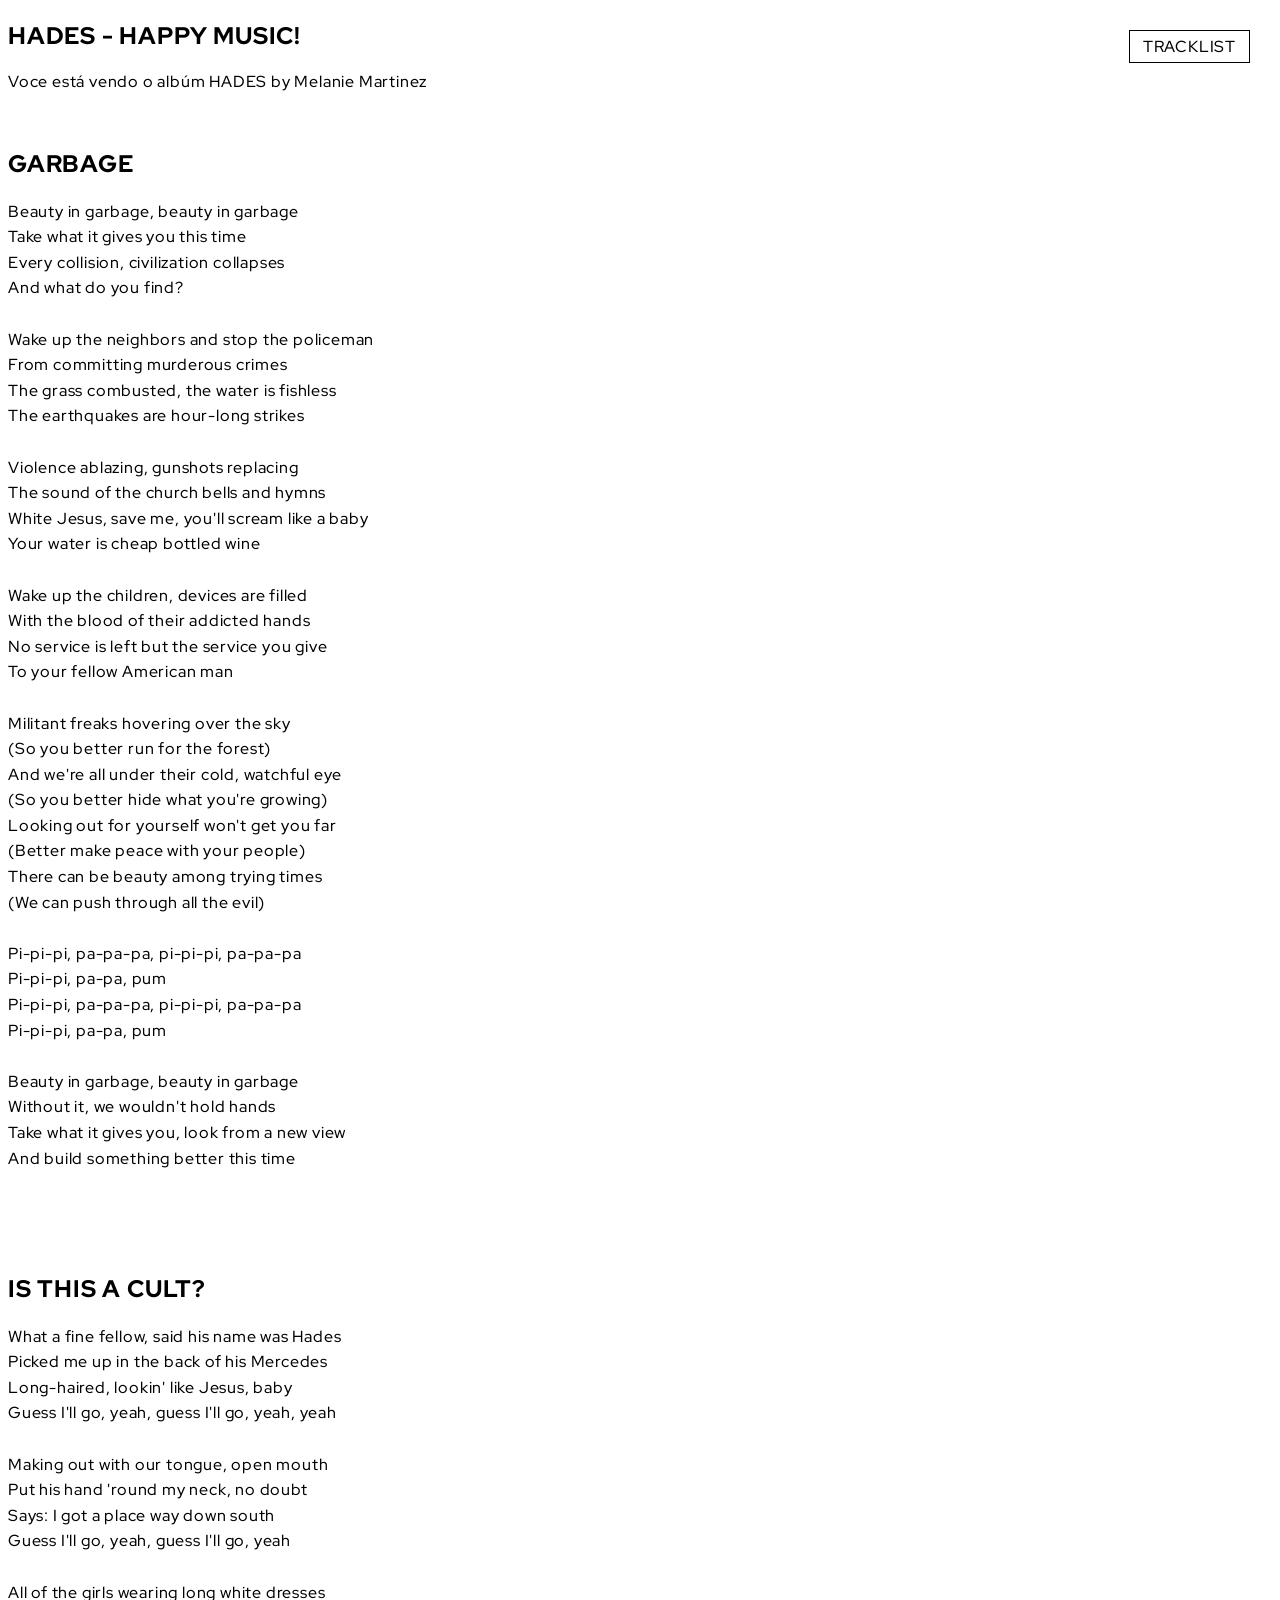
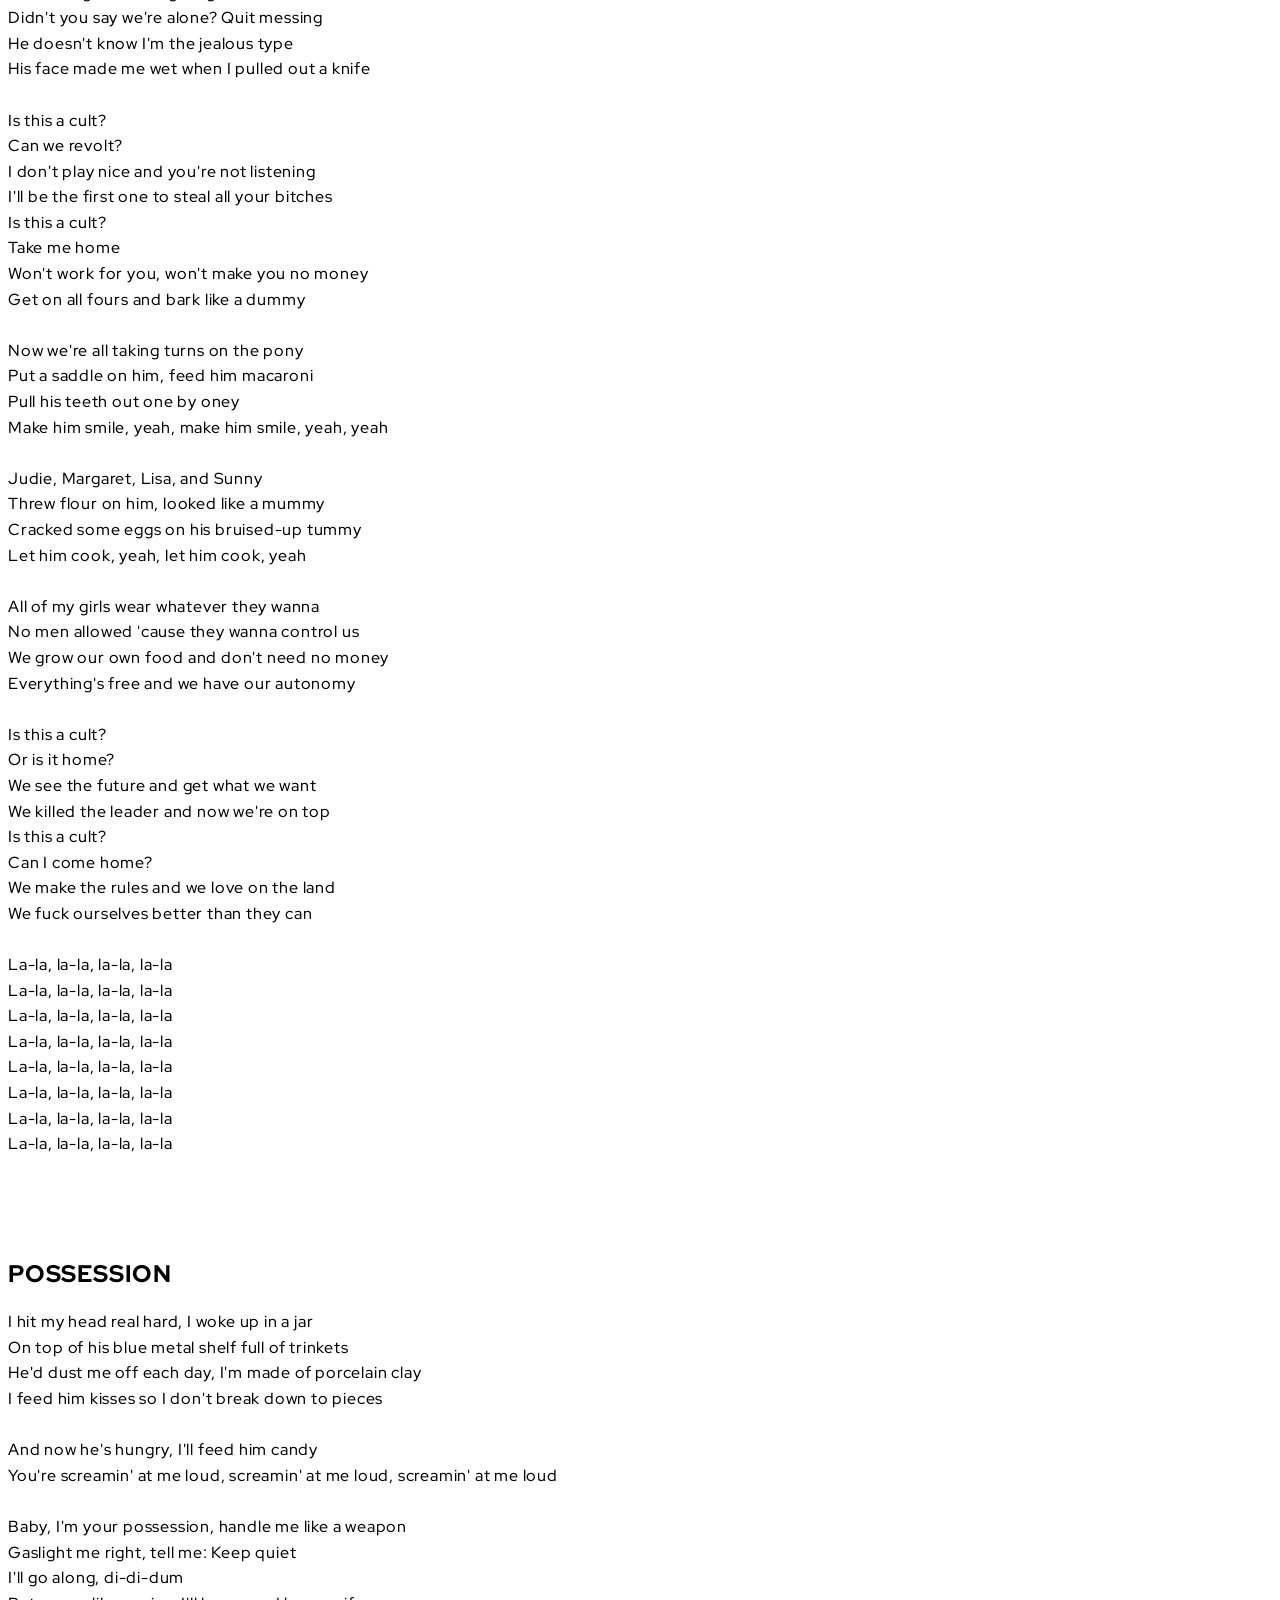
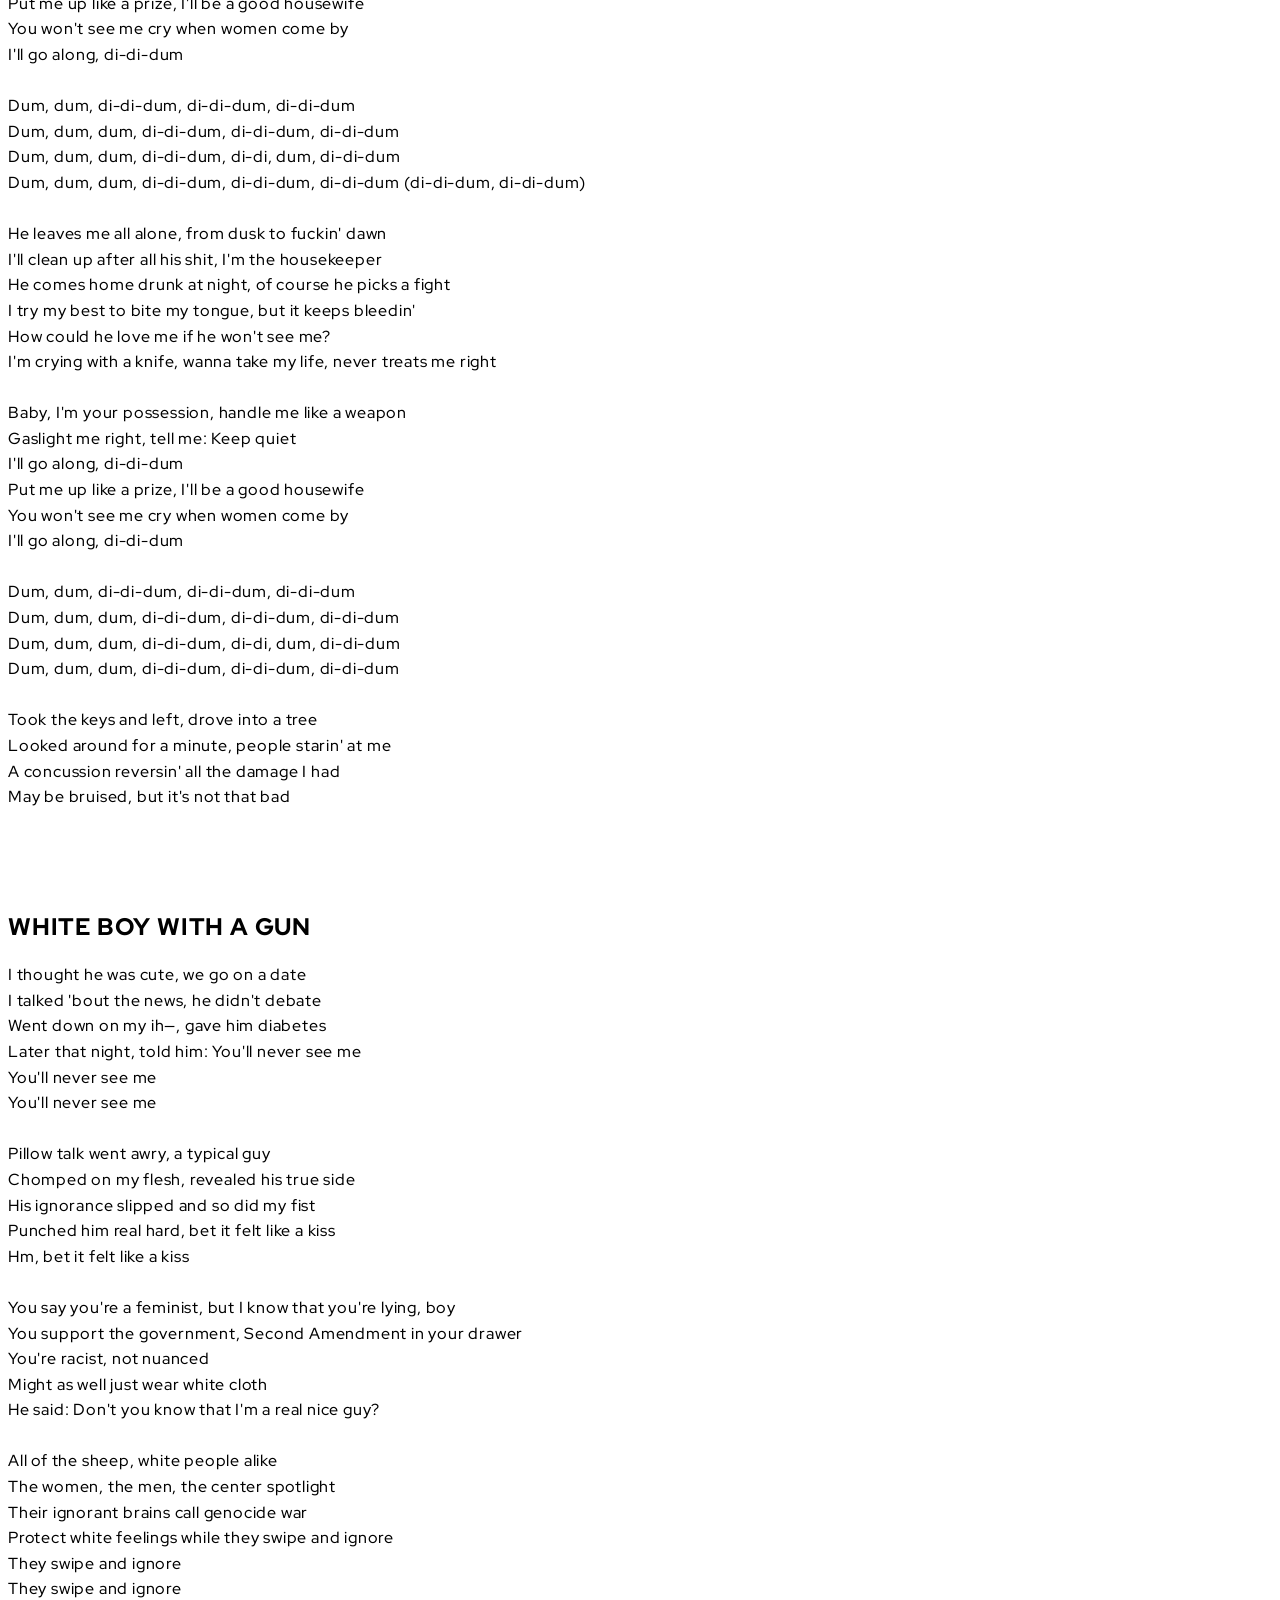
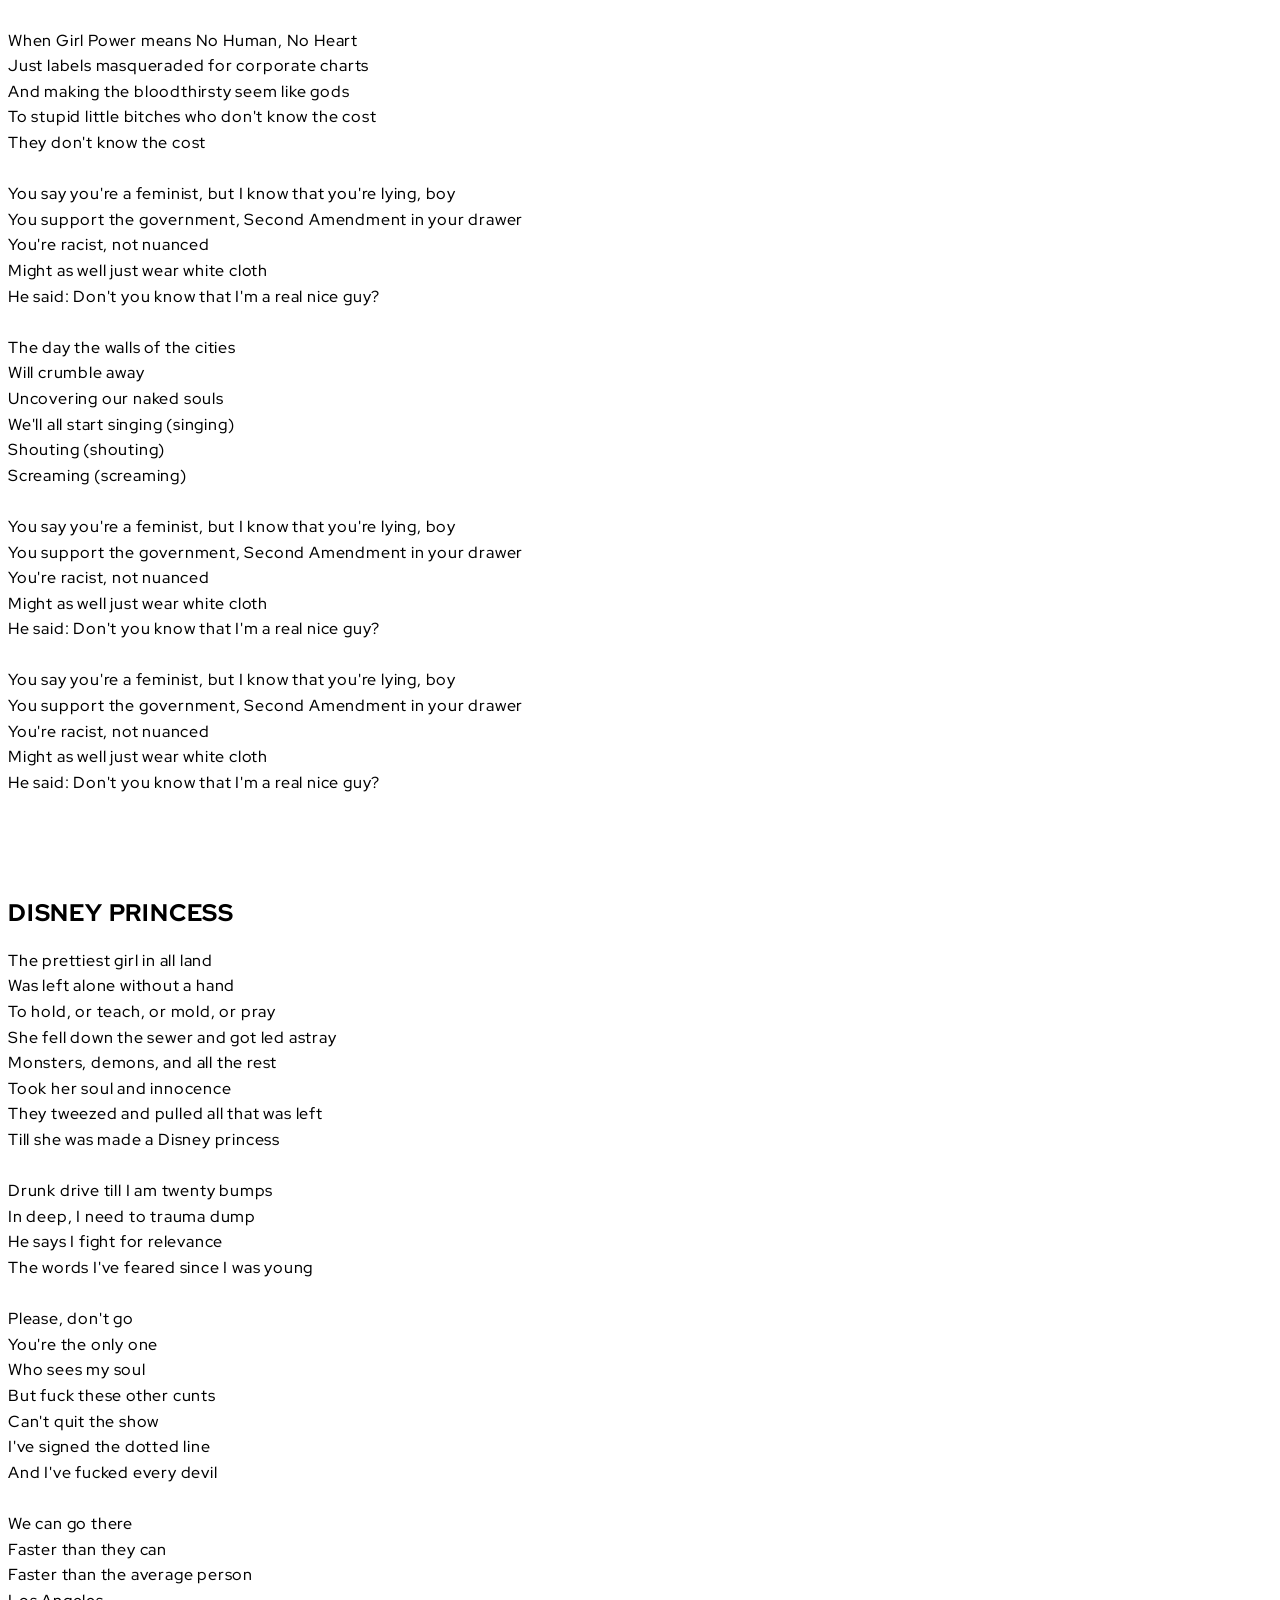
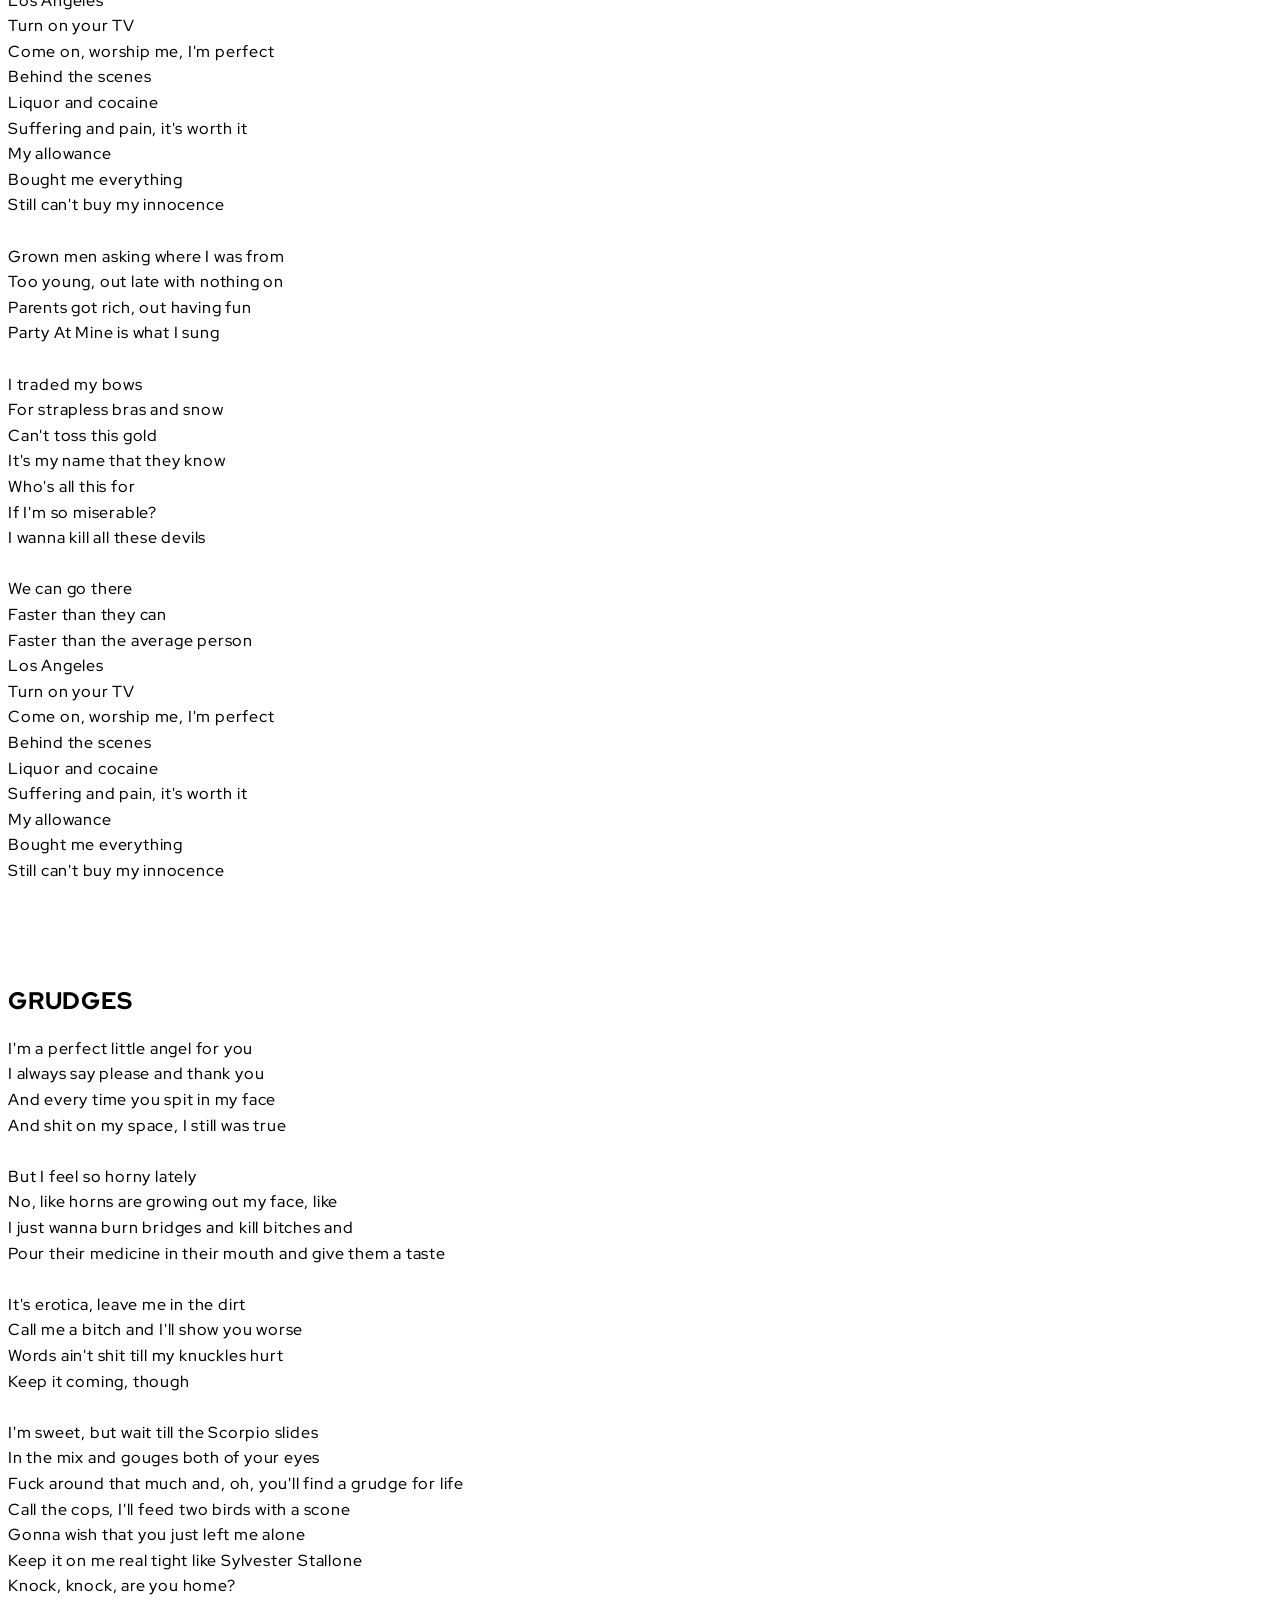
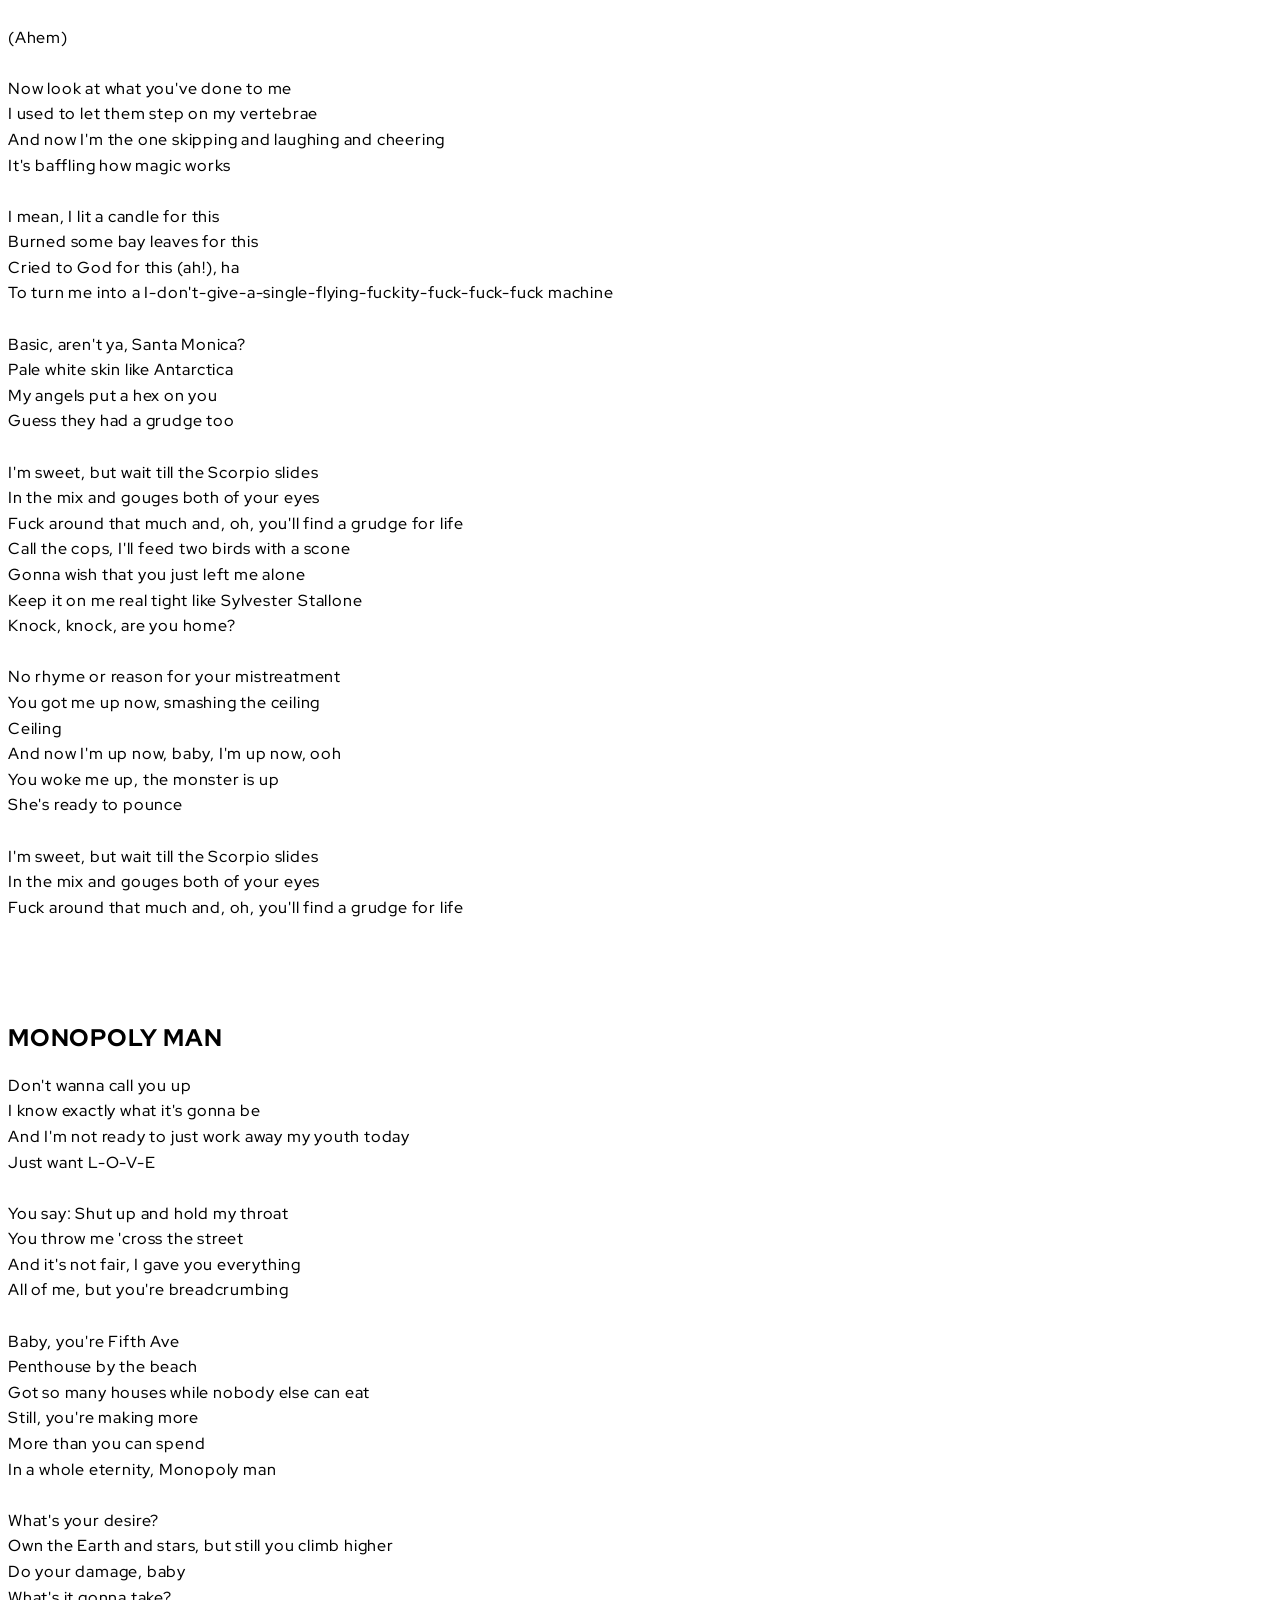
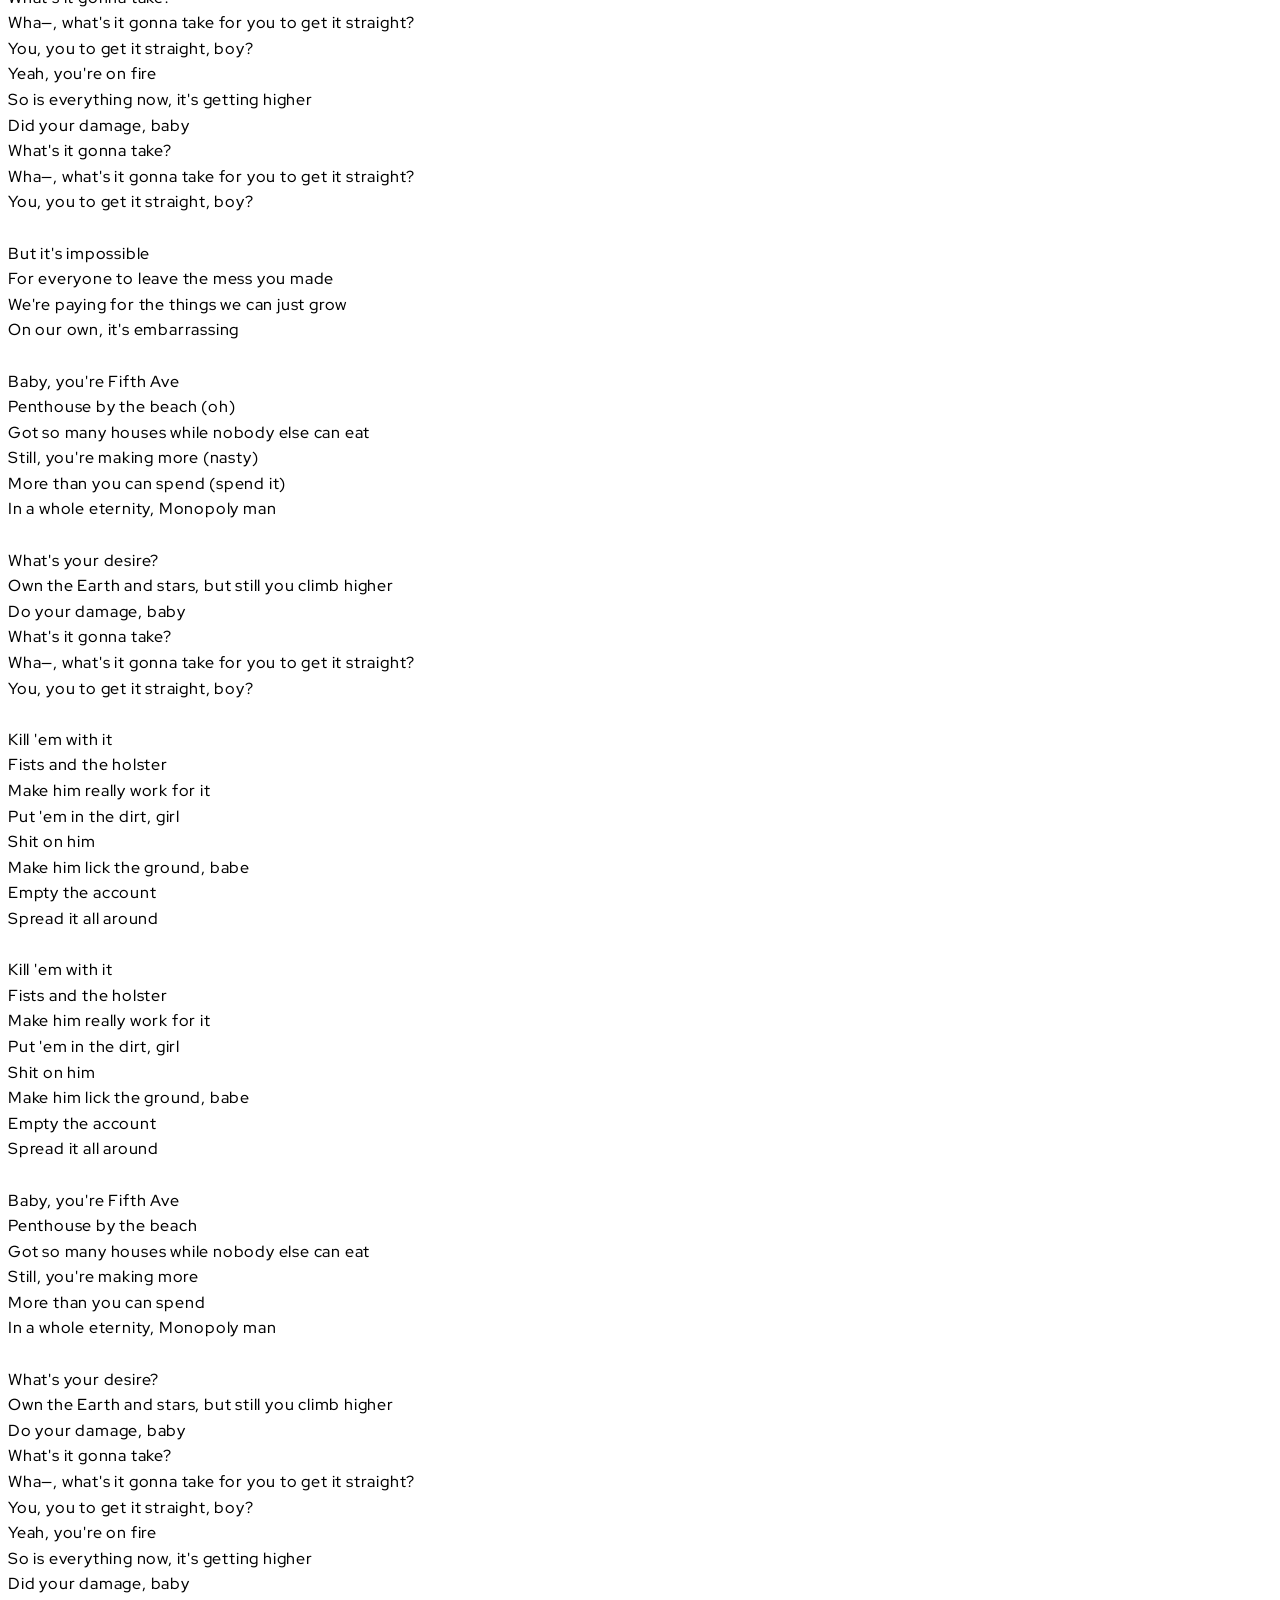
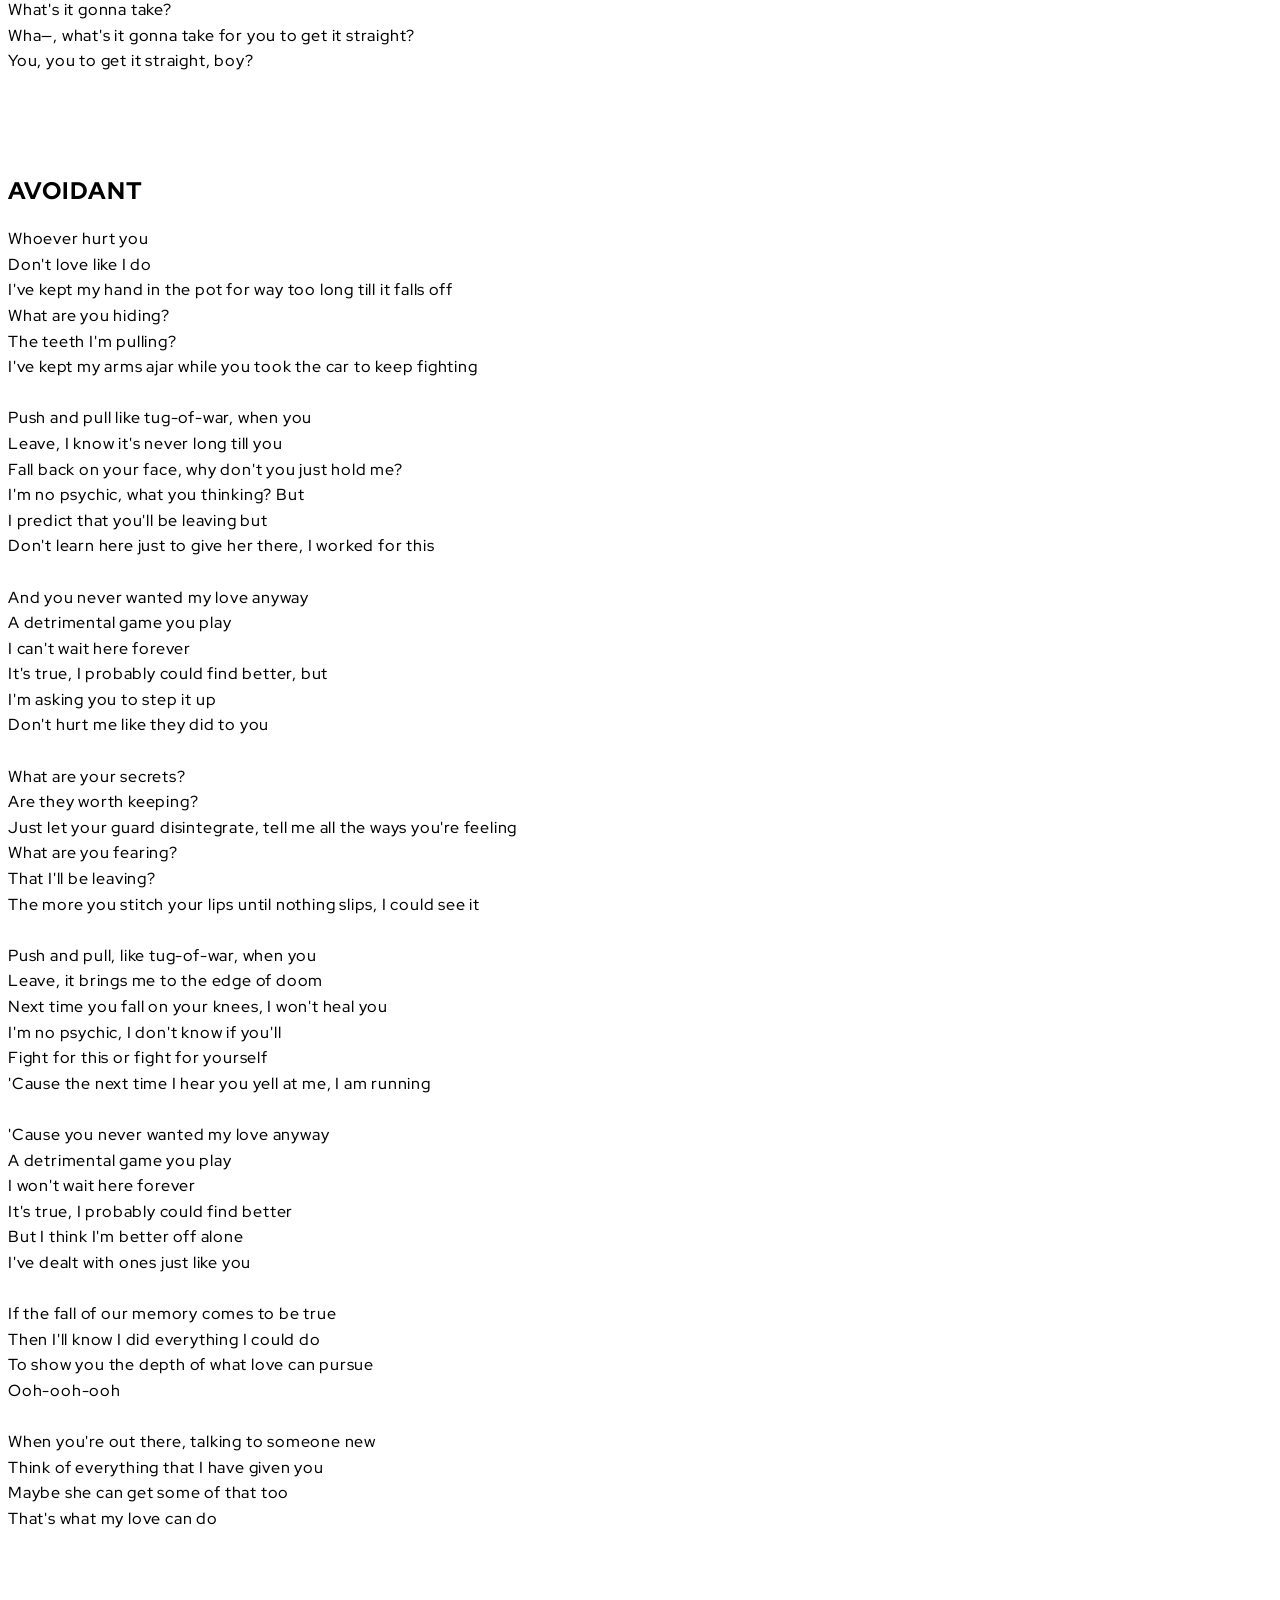
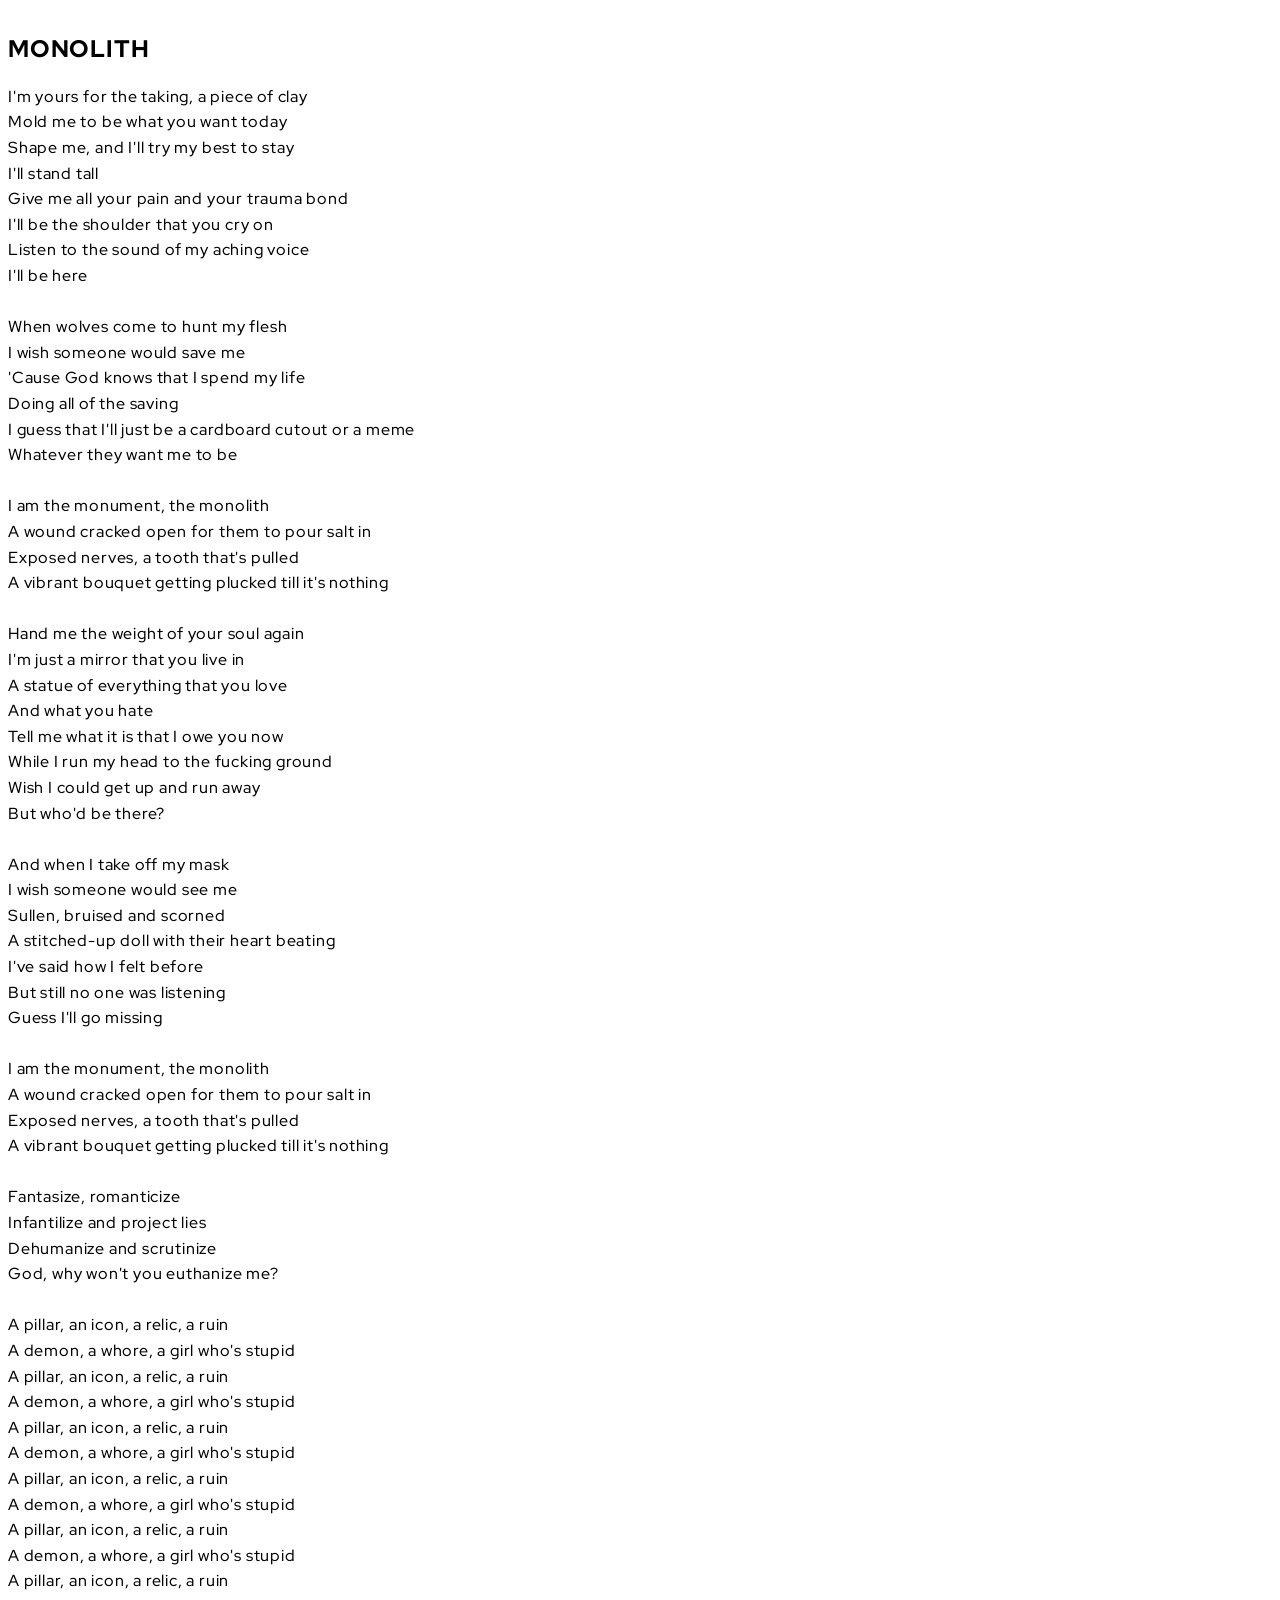
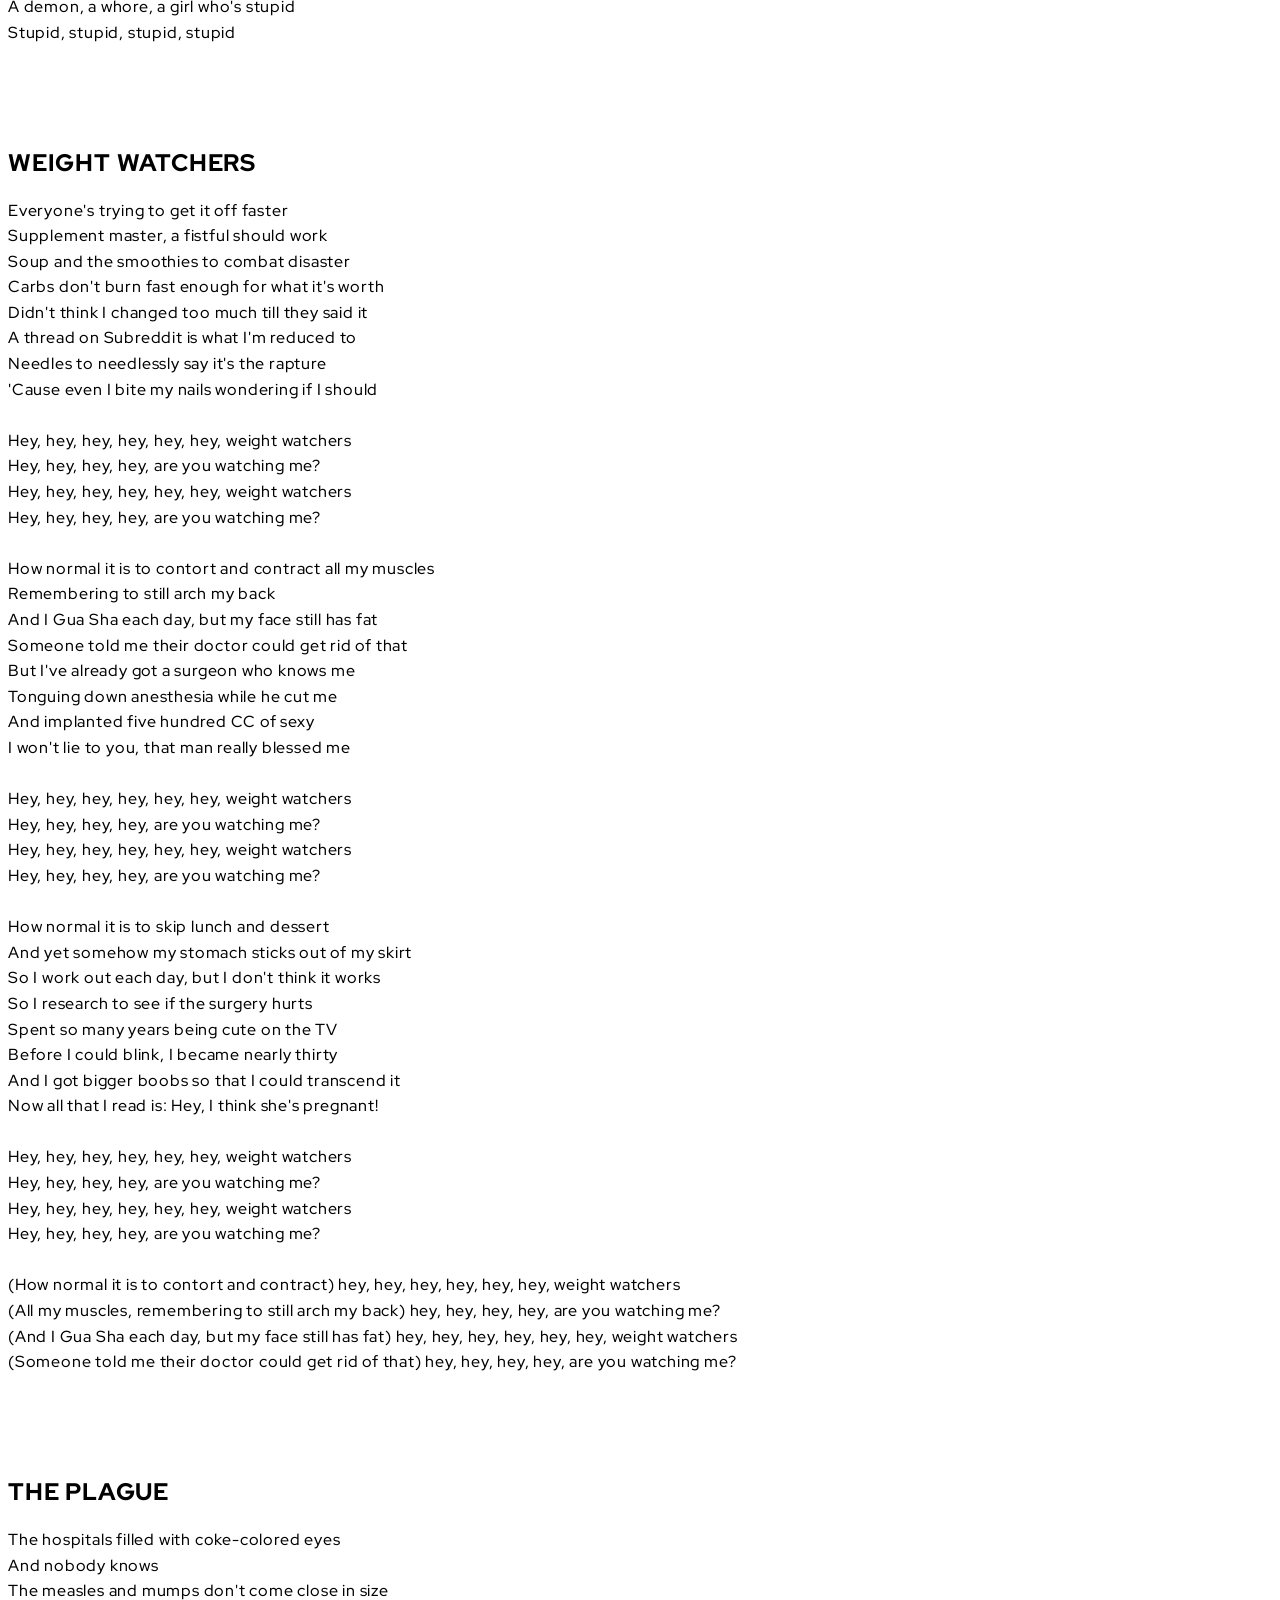
==== HADES/index.html @ d361d3df "lançamento" ====
<!DOCTYPE html>
<html lang="pt-BR">

<head>
    <meta charset="UTF-8">
    <meta http-equiv="X-UA-Compatible" content="IE=edge">

    <meta name="viewport" content="width=device-width, initial-scale=1.0">

    <!-- SEO básico -->
    <title>HADES - HAPPY MUSIC!</title>

    <!-- Evita que a página seja indexada enquanto está em construção -->
    <meta name="robots" content="noindex, nofollow">

    <link rel="preconnect" href="https://fonts.googleapis.com">
    <link rel="preconnect" href="https://fonts.gstatic.com" crossorigin>
    <link href="https://fonts.googleapis.com/css2?family=Red+Hat+Display:ital,wght@0,300..900;1,300..900&display=swap" rel="stylesheet">
    
    <link rel="stylesheet" href="../style.css">

    <link rel="icon" href="imagens/favicon.png" type="image/png">
    <link rel="icon" type="image/png" sizes="32x32" href="imagens/favicon.png">
    <link rel="icon" type="image/png" sizes="192x192" href="imagens/favicon-192x192.png">
    <link rel="icon" type="image/png" sizes="512x512" href="imagens/favicon-512x512.png">
    <link rel="apple-touch-icon" href="imagens/apple-touch-icon.png" sizes="180x180">
    
    <style>
        
    </style>
</head>

<body>

    <header>
        
    </header>

    <!-- Conteúdo principal -->
    <main id="main">
        <section id="start">
            <h1>HADES - HAPPY MUSIC!</h1>
            <p>Voce está vendo o albúm HADES by Melanie Martinez</p>
            
        </section>
        
        <div class="menu-container">
                <button id="menuBtn" onclick="menu1.hidden^=1">TRACKLIST</button>
                <ol id="menu1" start="0" hidden>
                    <a href="#start"><li>Início</li></a>
                    <a href="#track-garbage-mm"><li>GARBAGE</li></a>
                    <a href="#track-isthisacult-mm"><li>IS THIS A CULT?</li></a>  
                    <a href="#track-possession-mm"><li>POSSESSION</li></a>
                    <a href="#track-whiteboywithagun-mm"><li>WHITE BOY WITH A GUN</li></a>
                    <a href="#track-disneyprincess-mm"><li>DISNEY PRINCESS</li></a>
                    <a href="#track-grudges-mm"><li>GRUDGES</li></a>  
                    <a href="#track-monopolyman-mm"><li>MONOPOLY MAN</li></a>
                    <a href="#track-avoidant-mm"><li>AVOIDANT</li></a>
                    <a href="#track-monolith-mm"><li>MONOLITH</li></a>
                    <a href="#track-weightwatches-mm"><li>WEIGHT WATCHES</li></a>  
                    <a href="#track-theplague-mm"><li>THE PLAGUE</li></a>
                    <a href="#track-batshitintelligence-mm"><li>BATSHIT INTELLIGENCE</li></a>
                    <a href="#track--mm"><li></li></a>
                    <a href="#track--mm"><li></li></a>  
                    <a href="#track--mm"><li></li></a>
                    <a href="#track--mm"><li></li></a>  
                    <a href="#track--mm"><li></li></a>
                    <a href="#track--mm"><li></li></a>                                                                              
                </ol>
            </div>




            <script>
                const btn = document.getElementById("menuBtn");
                  const menu = document.getElementById("menu1");
                
                  
                  
                  
            </script>
            <!-- // Fecha o menu ao clicar fora
                  document.addEventListener("click", (e) => {
                    if (!menu.hidden && !menu.contains(e.target) && e.target !== btn) {
                      menu.hidden = true;
                    } -->
        
        <!-- 
        <section class="track-section" id="track--mm">
            <h2 class="track-title"></h2>
            <pre>
                
            </pre>
        </section> 
        -->

        <section class="track-section" id="track-garbage-mm">
            <h2 class="track-title">GARBAGE</h2>
            <pre>
Beauty in garbage, beauty in garbage
Take what it gives you this time
Every collision, civilization collapses
And what do you find?

Wake up the neighbors and stop the policeman
From committing murderous crimes
The grass combusted, the water is fishless
The earthquakes are hour-long strikes

Violence ablazing, gunshots replacing
The sound of the church bells and hymns
White Jesus, save me, you'll scream like a baby
Your water is cheap bottled wine

Wake up the children, devices are filled
With the blood of their addicted hands
No service is left but the service you give
To your fellow American man

Militant freaks hovering over the sky
(So you better run for the forest)
And we're all under their cold, watchful eye
(So you better hide what you're growing)
Looking out for yourself won't get you far
(Better make peace with your people)
There can be beauty among trying times
(We can push through all the evil)

Pi-pi-pi, pa-pa-pa, pi-pi-pi, pa-pa-pa
Pi-pi-pi, pa-pa, pum
Pi-pi-pi, pa-pa-pa, pi-pi-pi, pa-pa-pa
Pi-pi-pi, pa-pa, pum

Beauty in garbage, beauty in garbage
Without it, we wouldn't hold hands
Take what it gives you, look from a new view
And build something better this time
            </pre>
        </section>
        
        <section class="track-section" id="track-isthisacult-mm">
            <h2 class="track-title">IS THIS A CULT?</h2>
            <pre>
What a fine fellow, said his name was Hades
Picked me up in the back of his Mercedes
Long-haired, lookin' like Jesus, baby
Guess I'll go, yeah, guess I'll go, yeah, yeah

Making out with our tongue, open mouth
Put his hand 'round my neck, no doubt
Says: I got a place way down south
Guess I'll go, yeah, guess I'll go, yeah

All of the girls wearing long white dresses
Didn't you say we're alone? Quit messing
He doesn't know I'm the jealous type
His face made me wet when I pulled out a knife

Is this a cult?
Can we revolt?
I don't play nice and you're not listening
I'll be the first one to steal all your bitches
Is this a cult?
Take me home
Won't work for you, won't make you no money
Get on all fours and bark like a dummy

Now we're all taking turns on the pony
Put a saddle on him, feed him macaroni
Pull his teeth out one by oney
Make him smile, yeah, make him smile, yeah, yeah

Judie, Margaret, Lisa, and Sunny
Threw flour on him, looked like a mummy
Cracked some eggs on his bruised-up tummy
Let him cook, yeah, let him cook, yeah

All of my girls wear whatever they wanna
No men allowed 'cause they wanna control us
We grow our own food and don't need no money
Everything's free and we have our autonomy

Is this a cult?
Or is it home?
We see the future and get what we want
We killed the leader and now we're on top
Is this a cult?
Can I come home?
We make the rules and we love on the land
We fuck ourselves better than they can

La-la, la-la, la-la, la-la
La-la, la-la, la-la, la-la
La-la, la-la, la-la, la-la
La-la, la-la, la-la, la-la
La-la, la-la, la-la, la-la
La-la, la-la, la-la, la-la
La-la, la-la, la-la, la-la
La-la, la-la, la-la, la-la                
            </pre>
        </section>
        
        <section class="track-section" id="track-possession-mm">
            <h2 class="track-title">POSSESSION</h2>
            <pre>
I hit my head real hard, I woke up in a jar
On top of his blue metal shelf full of trinkets
He'd dust me off each day, I'm made of porcelain clay
I feed him kisses so I don't break down to pieces

And now he's hungry, I'll feed him candy
You're screamin' at me loud, screamin' at me loud, screamin' at me loud

Baby, I'm your possession, handle me like a weapon
Gaslight me right, tell me: Keep quiet
I'll go along, di-di-dum
Put me up like a prize, I'll be a good housewife
You won't see me cry when women come by
I'll go along, di-di-dum

Dum, dum, di-di-dum, di-di-dum, di-di-dum
Dum, dum, dum, di-di-dum, di-di-dum, di-di-dum
Dum, dum, dum, di-di-dum, di-di, dum, di-di-dum
Dum, dum, dum, di-di-dum, di-di-dum, di-di-dum (di-di-dum, di-di-dum)

He leaves me all alone, from dusk to fuckin' dawn
I'll clean up after all his shit, I'm the housekeeper
He comes home drunk at night, of course he picks a fight
I try my best to bite my tongue, but it keeps bleedin'
How could he love me if he won't see me?
I'm crying with a knife, wanna take my life, never treats me right

Baby, I'm your possession, handle me like a weapon
Gaslight me right, tell me: Keep quiet
I'll go along, di-di-dum
Put me up like a prize, I'll be a good housewife
You won't see me cry when women come by
I'll go along, di-di-dum

Dum, dum, di-di-dum, di-di-dum, di-di-dum
Dum, dum, dum, di-di-dum, di-di-dum, di-di-dum
Dum, dum, dum, di-di-dum, di-di, dum, di-di-dum
Dum, dum, dum, di-di-dum, di-di-dum, di-di-dum

Took the keys and left, drove into a tree
Looked around for a minute, people starin' at me
A concussion reversin' all the damage I had
May be bruised, but it's not that bad                            
            </pre>
        </section>
        
        <section class="track-section" id="track-whiteboywithagun-mm">
            <h2 class="track-title">WHITE BOY WITH A GUN</h2>
            <pre>
I thought he was cute, we go on a date
I talked 'bout the news, he didn't debate
Went down on my ih—, gave him diabetes
Later that night, told him: You'll never see me
You'll never see me
You'll never see me

Pillow talk went awry, a typical guy
Chomped on my flesh, revealed his true side
His ignorance slipped and so did my fist
Punched him real hard, bet it felt like a kiss
Hm, bet it felt like a kiss

You say you're a feminist, but I know that you're lying, boy
You support the government, Second Amendment in your drawer
You're racist, not nuanced
Might as well just wear white cloth
He said: Don't you know that I'm a real nice guy?

All of the sheep, white people alike
The women, the men, the center spotlight
Their ignorant brains call genocide war
Protect white feelings while they swipe and ignore
They swipe and ignore
They swipe and ignore

When Girl Power means No Human, No Heart
Just labels masqueraded for corporate charts
And making the bloodthirsty seem like gods
To stupid little bitches who don't know the cost
They don't know the cost

You say you're a feminist, but I know that you're lying, boy
You support the government, Second Amendment in your drawer
You're racist, not nuanced
Might as well just wear white cloth
He said: Don't you know that I'm a real nice guy?

The day the walls of the cities
Will crumble away
Uncovering our naked souls
We'll all start singing (singing)
Shouting (shouting)
Screaming (screaming)

You say you're a feminist, but I know that you're lying, boy
You support the government, Second Amendment in your drawer
You're racist, not nuanced
Might as well just wear white cloth
He said: Don't you know that I'm a real nice guy?

You say you're a feminist, but I know that you're lying, boy
You support the government, Second Amendment in your drawer
You're racist, not nuanced
Might as well just wear white cloth
He said: Don't you know that I'm a real nice guy?                
            </pre>
        </section> 
        
        <section class="track-section" id="track-disneyprincess-mm">
            <h2 class="track-title">DISNEY PRINCESS</h2>
            <pre>
The prettiest girl in all land
Was left alone without a hand
To hold, or teach, or mold, or pray
She fell down the sewer and got led astray
Monsters, demons, and all the rest
Took her soul and innocence
They tweezed and pulled all that was left
Till she was made a Disney princess

Drunk drive till I am twenty bumps
In deep, I need to trauma dump
He says I fight for relevance
The words I've feared since I was young

Please, don't go
You're the only one
Who sees my soul
But fuck these other cunts
Can't quit the show
I've signed the dotted line
And I've fucked every devil

We can go there
Faster than they can
Faster than the average person
Los Angeles
Turn on your TV
Come on, worship me, I'm perfect
Behind the scenes
Liquor and cocaine
Suffering and pain, it's worth it
My allowance
Bought me everything
Still can't buy my innocence

Grown men asking where I was from
Too young, out late with nothing on
Parents got rich, out having fun
Party At Mine is what I sung

I traded my bows
For strapless bras and snow
Can't toss this gold
It's my name that they know
Who's all this for
If I'm so miserable?
I wanna kill all these devils

We can go there
Faster than they can
Faster than the average person
Los Angeles
Turn on your TV
Come on, worship me, I'm perfect
Behind the scenes
Liquor and cocaine
Suffering and pain, it's worth it
My allowance
Bought me everything
Still can't buy my innocence                
            </pre>
        </section> 
        
        <section class="track-section" id="track-grudges-mm">
            <h2 class="track-title">GRUDGES</h2>
            <pre>
I'm a perfect little angel for you
I always say please and thank you
And every time you spit in my face
And shit on my space, I still was true

But I feel so horny lately
No, like horns are growing out my face, like
I just wanna burn bridges and kill bitches and
Pour their medicine in their mouth and give them a taste

It's erotica, leave me in the dirt
Call me a bitch and I'll show you worse
Words ain't shit till my knuckles hurt
Keep it coming, though

I'm sweet, but wait till the Scorpio slides
In the mix and gouges both of your eyes
Fuck around that much and, oh, you'll find a grudge for life
Call the cops, I'll feed two birds with a scone
Gonna wish that you just left me alone
Keep it on me real tight like Sylvester Stallone
Knock, knock, are you home?

(Ahem)

Now look at what you've done to me
I used to let them step on my vertebrae
And now I'm the one skipping and laughing and cheering
It's baffling how magic works

I mean, I lit a candle for this
Burned some bay leaves for this
Cried to God for this (ah!), ha
To turn me into a I-don't-give-a-single-flying-fuckity-fuck-fuck-fuck machine

Basic, aren't ya, Santa Monica?
Pale white skin like Antarctica
My angels put a hex on you
Guess they had a grudge too

I'm sweet, but wait till the Scorpio slides
In the mix and gouges both of your eyes
Fuck around that much and, oh, you'll find a grudge for life
Call the cops, I'll feed two birds with a scone
Gonna wish that you just left me alone
Keep it on me real tight like Sylvester Stallone
Knock, knock, are you home?

No rhyme or reason for your mistreatment
You got me up now, smashing the ceiling
Ceiling
And now I'm up now, baby, I'm up now, ooh
You woke me up, the monster is up
She's ready to pounce

I'm sweet, but wait till the Scorpio slides
In the mix and gouges both of your eyes
Fuck around that much and, oh, you'll find a grudge for life                
            </pre>
        </section> 
        
        <section class="track-section" id="track-monopolyman-mm">
            <h2 class="track-title">MONOPOLY MAN</h2>
            <pre>
Don't wanna call you up
I know exactly what it's gonna be
And I'm not ready to just work away my youth today
Just want L-O-V-E

You say: Shut up and hold my throat
You throw me 'cross the street
And it's not fair, I gave you everything
All of me, but you're breadcrumbing

Baby, you're Fifth Ave
Penthouse by the beach
Got so many houses while nobody else can eat
Still, you're making more
More than you can spend
In a whole eternity, Monopoly man

What's your desire?
Own the Earth and stars, but still you climb higher
Do your damage, baby
What's it gonna take?
Wha—, what's it gonna take for you to get it straight?
You, you to get it straight, boy?
Yeah, you're on fire
So is everything now, it's getting higher
Did your damage, baby
What's it gonna take?
Wha—, what's it gonna take for you to get it straight?
You, you to get it straight, boy?

But it's impossible
For everyone to leave the mess you made
We're paying for the things we can just grow
On our own, it's embarrassing

Baby, you're Fifth Ave
Penthouse by the beach (oh)
Got so many houses while nobody else can eat
Still, you're making more (nasty)
More than you can spend (spend it)
In a whole eternity, Monopoly man

What's your desire?
Own the Earth and stars, but still you climb higher
Do your damage, baby
What's it gonna take?
Wha—, what's it gonna take for you to get it straight?
You, you to get it straight, boy?

Kill 'em with it
Fists and the holster
Make him really work for it
Put 'em in the dirt, girl
Shit on him
Make him lick the ground, babe
Empty the account
Spread it all around

Kill 'em with it
Fists and the holster
Make him really work for it
Put 'em in the dirt, girl
Shit on him
Make him lick the ground, babe
Empty the account
Spread it all around

Baby, you're Fifth Ave
Penthouse by the beach
Got so many houses while nobody else can eat
Still, you're making more
More than you can spend
In a whole eternity, Monopoly man

What's your desire?
Own the Earth and stars, but still you climb higher
Do your damage, baby
What's it gonna take?
Wha—, what's it gonna take for you to get it straight?
You, you to get it straight, boy?
Yeah, you're on fire
So is everything now, it's getting higher
Did your damage, baby
What's it gonna take?
Wha—, what's it gonna take for you to get it straight?
You, you to get it straight, boy?                
            </pre>
        </section> 
        
        <section class="track-section" id="track-avoidant-mm">
            <h2 class="track-title">AVOIDANT</h2>
            <pre>
Whoever hurt you
Don't love like I do
I've kept my hand in the pot for way too long till it falls off
What are you hiding?
The teeth I'm pulling?
I've kept my arms ajar while you took the car to keep fighting

Push and pull like tug-of-war, when you
Leave, I know it's never long till you
Fall back on your face, why don't you just hold me?
I'm no psychic, what you thinking? But
I predict that you'll be leaving but
Don't learn here just to give her there, I worked for this

And you never wanted my love anyway
A detrimental game you play
I can't wait here forever
It's true, I probably could find better, but
I'm asking you to step it up
Don't hurt me like they did to you

What are your secrets?
Are they worth keeping?
Just let your guard disintegrate, tell me all the ways you're feeling
What are you fearing?
That I'll be leaving?
The more you stitch your lips until nothing slips, I could see it

Push and pull, like tug-of-war, when you
Leave, it brings me to the edge of doom
Next time you fall on your knees, I won't heal you
I'm no psychic, I don't know if you'll
Fight for this or fight for yourself
'Cause the next time I hear you yell at me, I am running

'Cause you never wanted my love anyway
A detrimental game you play
I won't wait here forever
It's true, I probably could find better
But I think I'm better off alone
I've dealt with ones just like you

If the fall of our memory comes to be true
Then I'll know I did everything I could do
To show you the depth of what love can pursue
Ooh-ooh-ooh

When you're out there, talking to someone new
Think of everything that I have given you
Maybe she can get some of that too
That's what my love can do                
            </pre>
        </section> 
        
        <section class="track-section" id="track-monolith-mm">
            <h2 class="track-title">MONOLITH</h2>
            <pre>
I'm yours for the taking, a piece of clay
Mold me to be what you want today
Shape me, and I'll try my best to stay
I'll stand tall
Give me all your pain and your trauma bond
I'll be the shoulder that you cry on
Listen to the sound of my aching voice
I'll be here

When wolves come to hunt my flesh
I wish someone would save me
'Cause God knows that I spend my life
Doing all of the saving
I guess that I'll just be a cardboard cutout or a meme
Whatever they want me to be

I am the monument, the monolith
A wound cracked open for them to pour salt in
Exposed nerves, a tooth that's pulled
A vibrant bouquet getting plucked till it's nothing

Hand me the weight of your soul again
I'm just a mirror that you live in
A statue of everything that you love
And what you hate
Tell me what it is that I owe you now
While I run my head to the fucking ground
Wish I could get up and run away
But who'd be there?

And when I take off my mask
I wish someone would see me
Sullen, bruised and scorned
A stitched-up doll with their heart beating
I've said how I felt before
But still no one was listening
Guess I'll go missing

I am the monument, the monolith
A wound cracked open for them to pour salt in
Exposed nerves, a tooth that's pulled
A vibrant bouquet getting plucked till it's nothing

Fantasize, romanticize
Infantilize and project lies
Dehumanize and scrutinize
God, why won't you euthanize me?

A pillar, an icon, a relic, a ruin
A demon, a whore, a girl who's stupid
A pillar, an icon, a relic, a ruin
A demon, a whore, a girl who's stupid
A pillar, an icon, a relic, a ruin
A demon, a whore, a girl who's stupid
A pillar, an icon, a relic, a ruin
A demon, a whore, a girl who's stupid
A pillar, an icon, a relic, a ruin
A demon, a whore, a girl who's stupid
A pillar, an icon, a relic, a ruin
A demon, a whore, a girl who's stupid
Stupid, stupid, stupid, stupid                
            </pre>
        </section> 
        
        <section class="track-section" id="track-weightwatches-mm">
            <h2 class="track-title">WEIGHT WATCHERS</h2>
            <pre>
Everyone's trying to get it off faster
Supplement master, a fistful should work
Soup and the smoothies to combat disaster
Carbs don't burn fast enough for what it's worth
Didn't think I changed too much till they said it
A thread on Subreddit is what I'm reduced to
Needles to needlessly say it's the rapture
'Cause even I bite my nails wondering if I should

Hey, hey, hey, hey, hey, hey, weight watchers
Hey, hey, hey, hey, are you watching me?
Hey, hey, hey, hey, hey, hey, weight watchers
Hey, hey, hey, hey, are you watching me?

How normal it is to contort and contract all my muscles
Remembering to still arch my back
And I Gua Sha each day, but my face still has fat
Someone told me their doctor could get rid of that
But I've already got a surgeon who knows me
Tonguing down anesthesia while he cut me
And implanted five hundred CC of sexy
I won't lie to you, that man really blessed me

Hey, hey, hey, hey, hey, hey, weight watchers
Hey, hey, hey, hey, are you watching me?
Hey, hey, hey, hey, hey, hey, weight watchers
Hey, hey, hey, hey, are you watching me?

How normal it is to skip lunch and dessert
And yet somehow my stomach sticks out of my skirt
So I work out each day, but I don't think it works
So I research to see if the surgery hurts
Spent so many years being cute on the TV
Before I could blink, I became nearly thirty
And I got bigger boobs so that I could transcend it
Now all that I read is: Hey, I think she's pregnant!

Hey, hey, hey, hey, hey, hey, weight watchers
Hey, hey, hey, hey, are you watching me?
Hey, hey, hey, hey, hey, hey, weight watchers
Hey, hey, hey, hey, are you watching me?

(How normal it is to contort and contract) hey, hey, hey, hey, hey, hey, weight watchers
(All my muscles, remembering to still arch my back) hey, hey, hey, hey, are you watching me?
(And I Gua Sha each day, but my face still has fat) hey, hey, hey, hey, hey, hey, weight watchers
(Someone told me their doctor could get rid of that) hey, hey, hey, hey, are you watching me?                
            </pre>
        </section> 
        
        <section class="track-section" id="track-theplague-mm">
            <h2 class="track-title">THE PLAGUE</h2>
            <pre>
The hospitals filled with coke-colored eyes
And nobody knows
The measles and mumps don't come close in size
Won't leave us alone
Created a packed-out room in the sky
Where Heaven would go
The smell so grotesque it kills your insides
And downward you go

Put your mask on, bastard, hazard, bye
Don't take it off till there are better times
Never heard a bad lung cough so dry
Go be by yourself, don't wanna die

Oh, the days move fast, it seems
Rotting bodies from gangrene
Wash the air with rosemary
It's the plague this century
No more coins to pay to live
All my lovers died from this
Nuclear war will take us next
Oh, the plague, it took my breath

Stand six feet away, please don't get too close
Won't catch what you got
I had it before and that was enough
To make me give up
People are just dying right on the block
And nobody cares
When crisis is near, their apathy calls
It's all they can hear

Put your mask on, bastard, hazard, bye
Don't take it off till there are better times
Never heard a bad lung cough so dry
Go be by yourself, don't wanna die

All the days move fast, it seems
Rotting bodies from gangrene
Wash the air with rosemary
It's the plague, the century
No more coins to pay to live
All my lovers died from this
Nuclear war will take us next
Oh, the plague, it took my breath

All the days move fast, it seems
Rotting bodies from gangrene
Wash the air with rosemary
It's the plague, the century
No more coins to pay to live
All my lovers died from this
Nuclear war will take us next
Oh, the plague, it took my—                
            </pre>
        </section> 
        
    </main>

    <!-- <script src="texto-footer.js" defer></script> -->
    <footer id="footer">
        <!-- YourWebsite &copy; <script>document.write(new Date().getFullYear())</script> -->
        HAPPY MUSIC! &copy; 2026 
    </footer>

</body>

</html>
---- style.css ----
:root{
   --bg-site: white; 
   --lined: black;
   --text-primary: black;
}

h1, h2, h3, p, pre, button, ul, ol, li{
    letter-spacing: 0.8px;
}
h1, h2, h3{
  font-family: "Red Hat Display", sans-serif; 
  font-optical-sizing: auto;
  font-weight: 800; /* 300 to 900 */
  font-style: normal;
}
p, pre, button, ul, ol, li{
  font-family: "Red Hat Display", sans-serif; 
  font-optical-sizing: auto;
  font-weight: 470; /* 300 to 900 */
  font-style: normal;
}


.track-section{
    background-color: yello;
    color: re;
    padding: 20px 0;
}
.track-title{
    position: sticky;
    top: 0;
    background: var(--bg-site);
    z-index: 1;
}

pre {
  white-space: pre-wrap;   /* permite quebrar linha */
  word-wrap: break-word;   /* quebra palavras grandes */
  max-width: 100%;
  line-height: 1.6;
}

.menu-container {
  position: fixed; /* referência pro menu */
  top: 30px;
  right: 30px;
  z-index: 999;
}

.menu-container button {
  border: 1.5px solid var(--lined);
  font-size: 1rem;
  background: white;
  cursor: pointer;
  padding: 5px 13px;
}

#menu1 {
  position: absolute; /* fica sobreposto, não empurra nada */
  top: 120%; /* logo abaixo do botão */
  right: 0;
  width: 300px;
  height: 70vh;
  overflow: hidden;
  overflow-y: auto;
  background: var(--bg-site);
  /* list-style: ; */
  list-style-type: decimal;
  list-style-position: inside;
  padding: 20px 20px;
  border: 1.5px solid var(--lined);
  margin: 0;
  z-index: 999;
}

#menu1 li{
  padding: 10px;
  color: var(--text-primary);
  cursor: pointer;
}
#menu1 li a{
display: flex;
background: yellow;
    width: 200px;
    padding: 3px 0;
}

#menu1 li:hover{
  background: darkgreen;
}
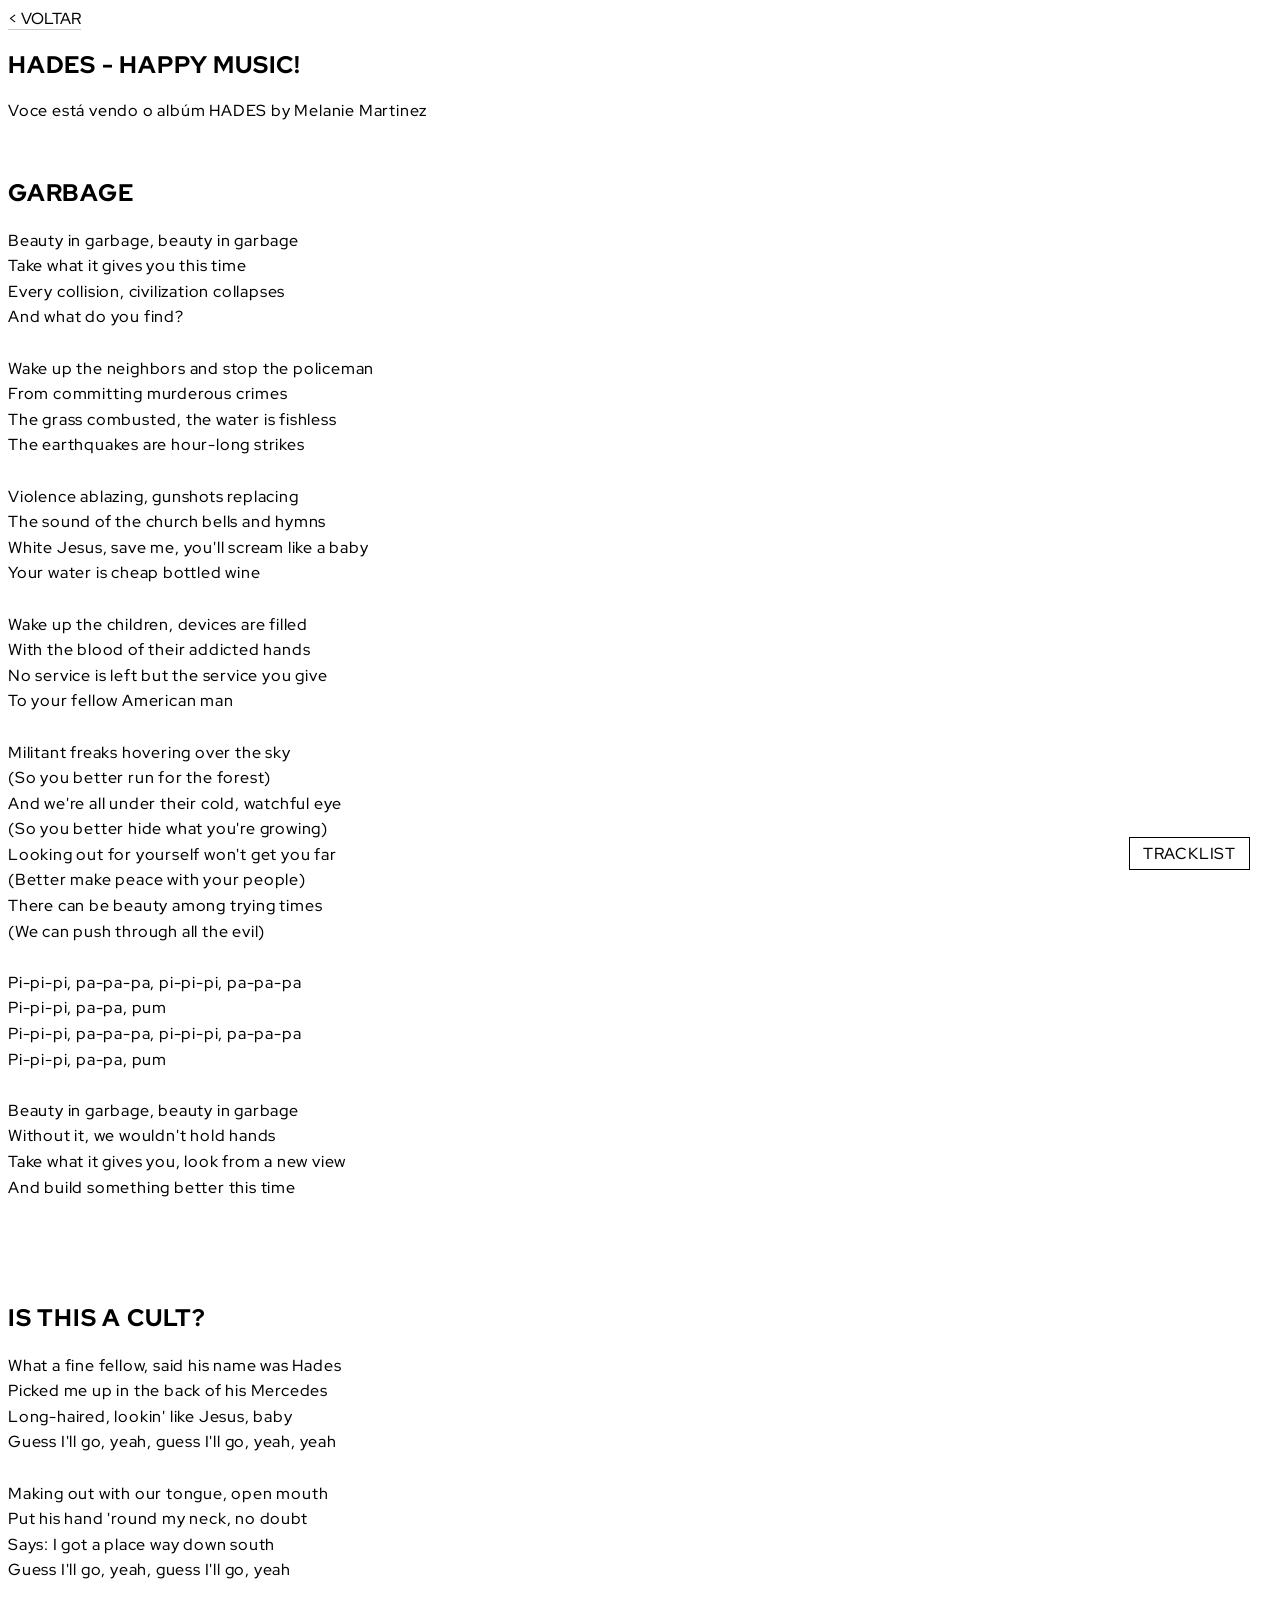
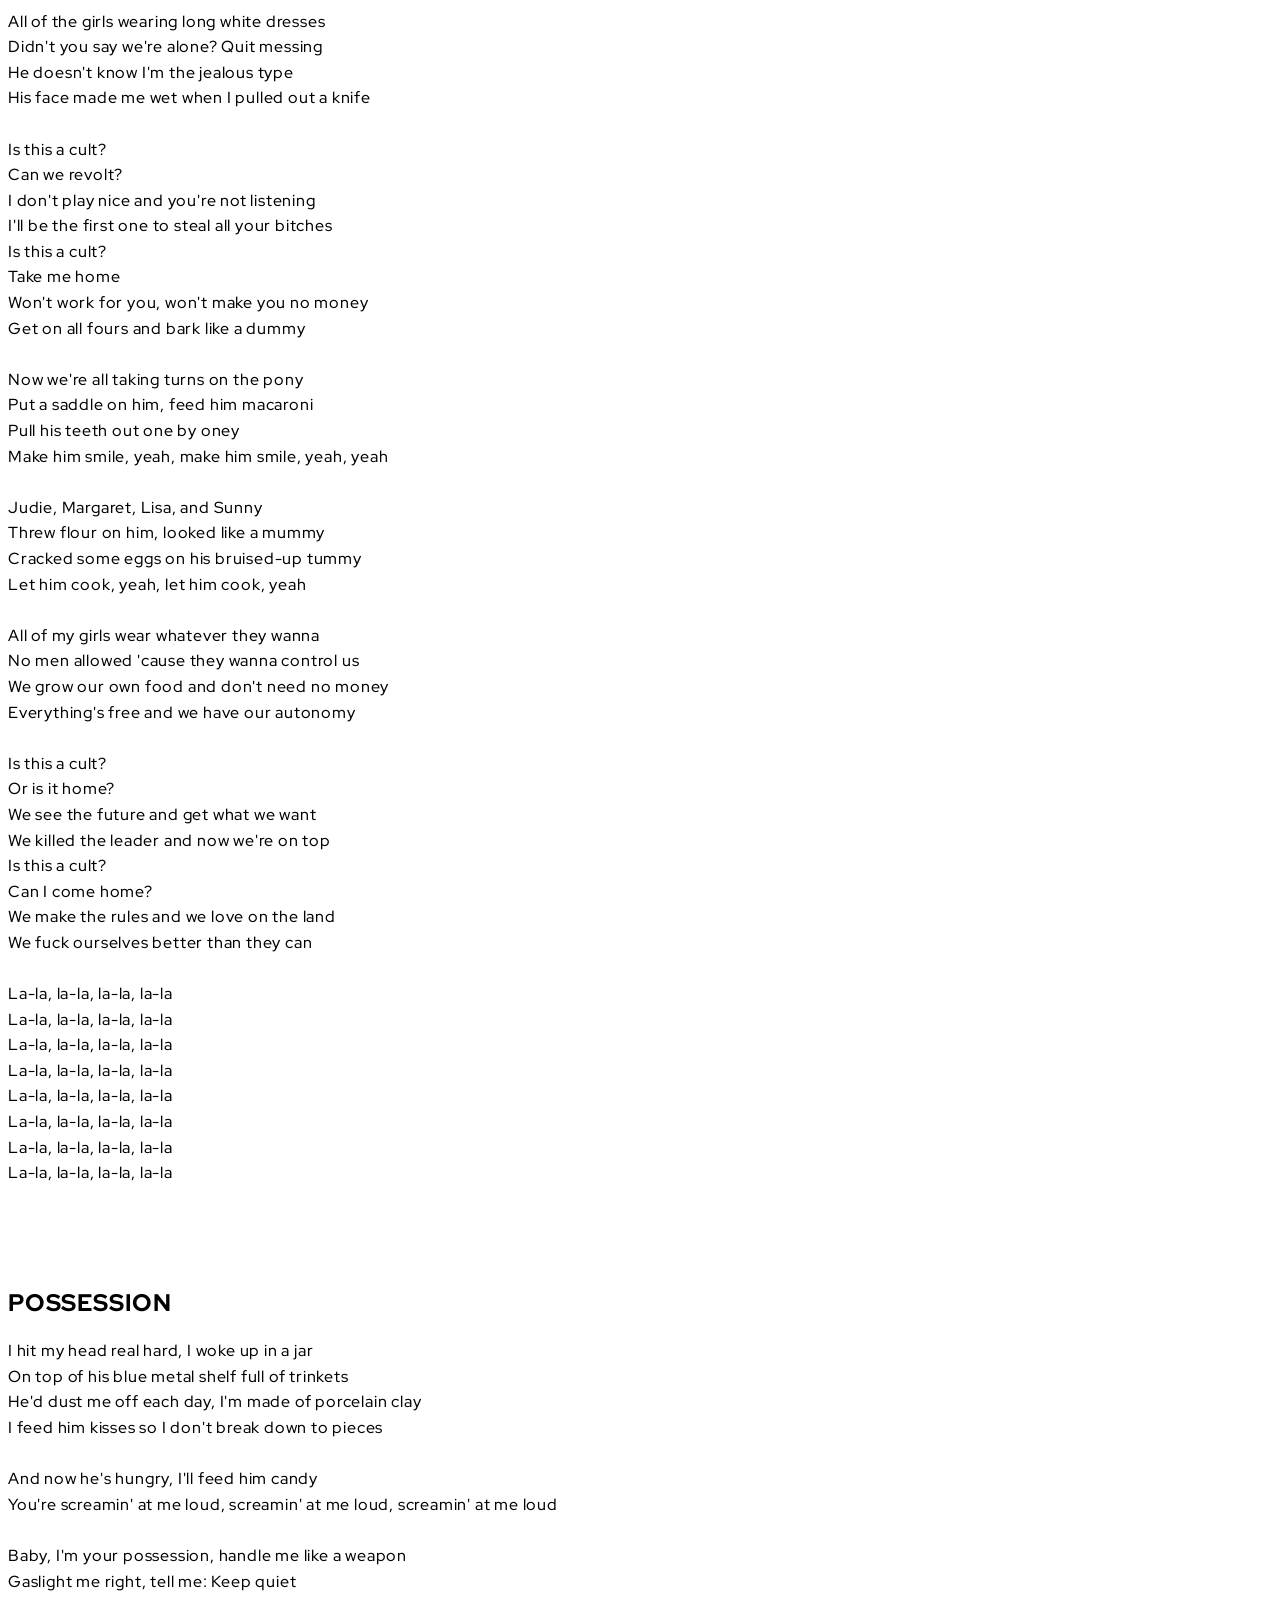
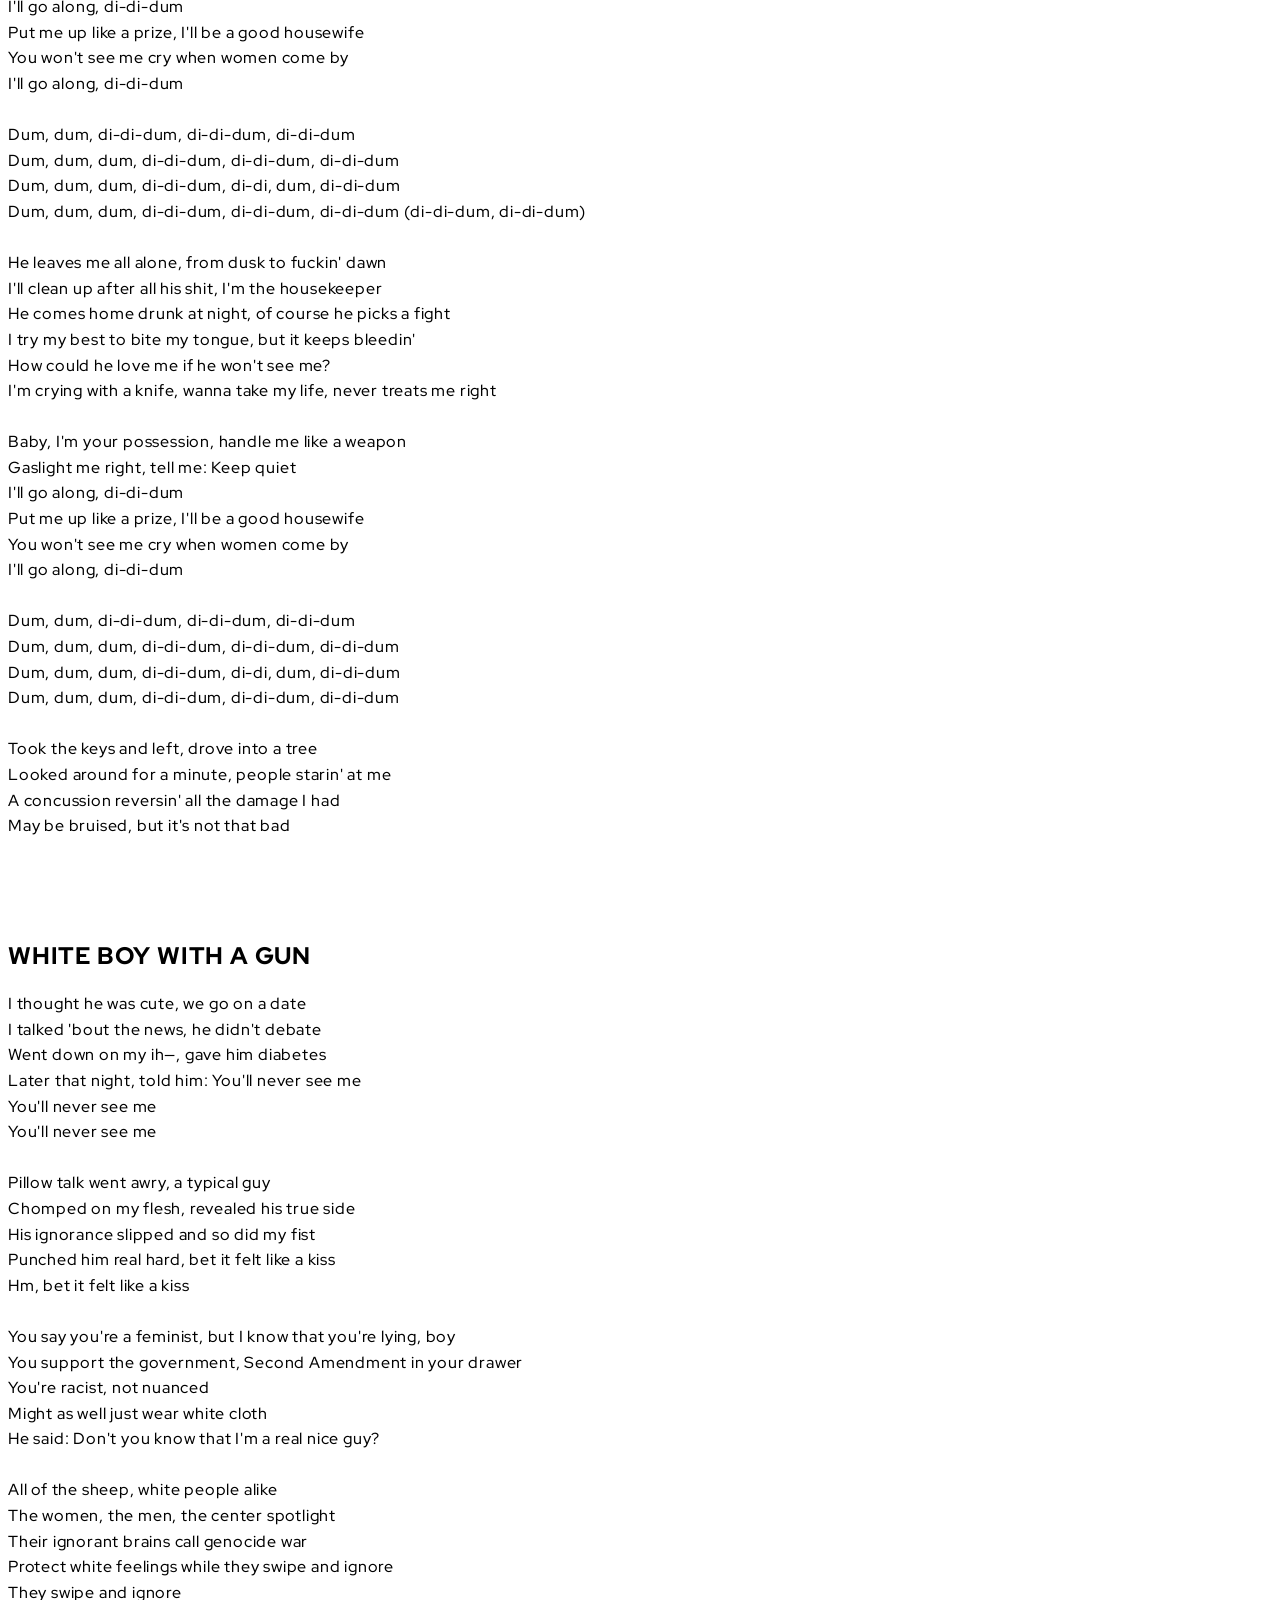
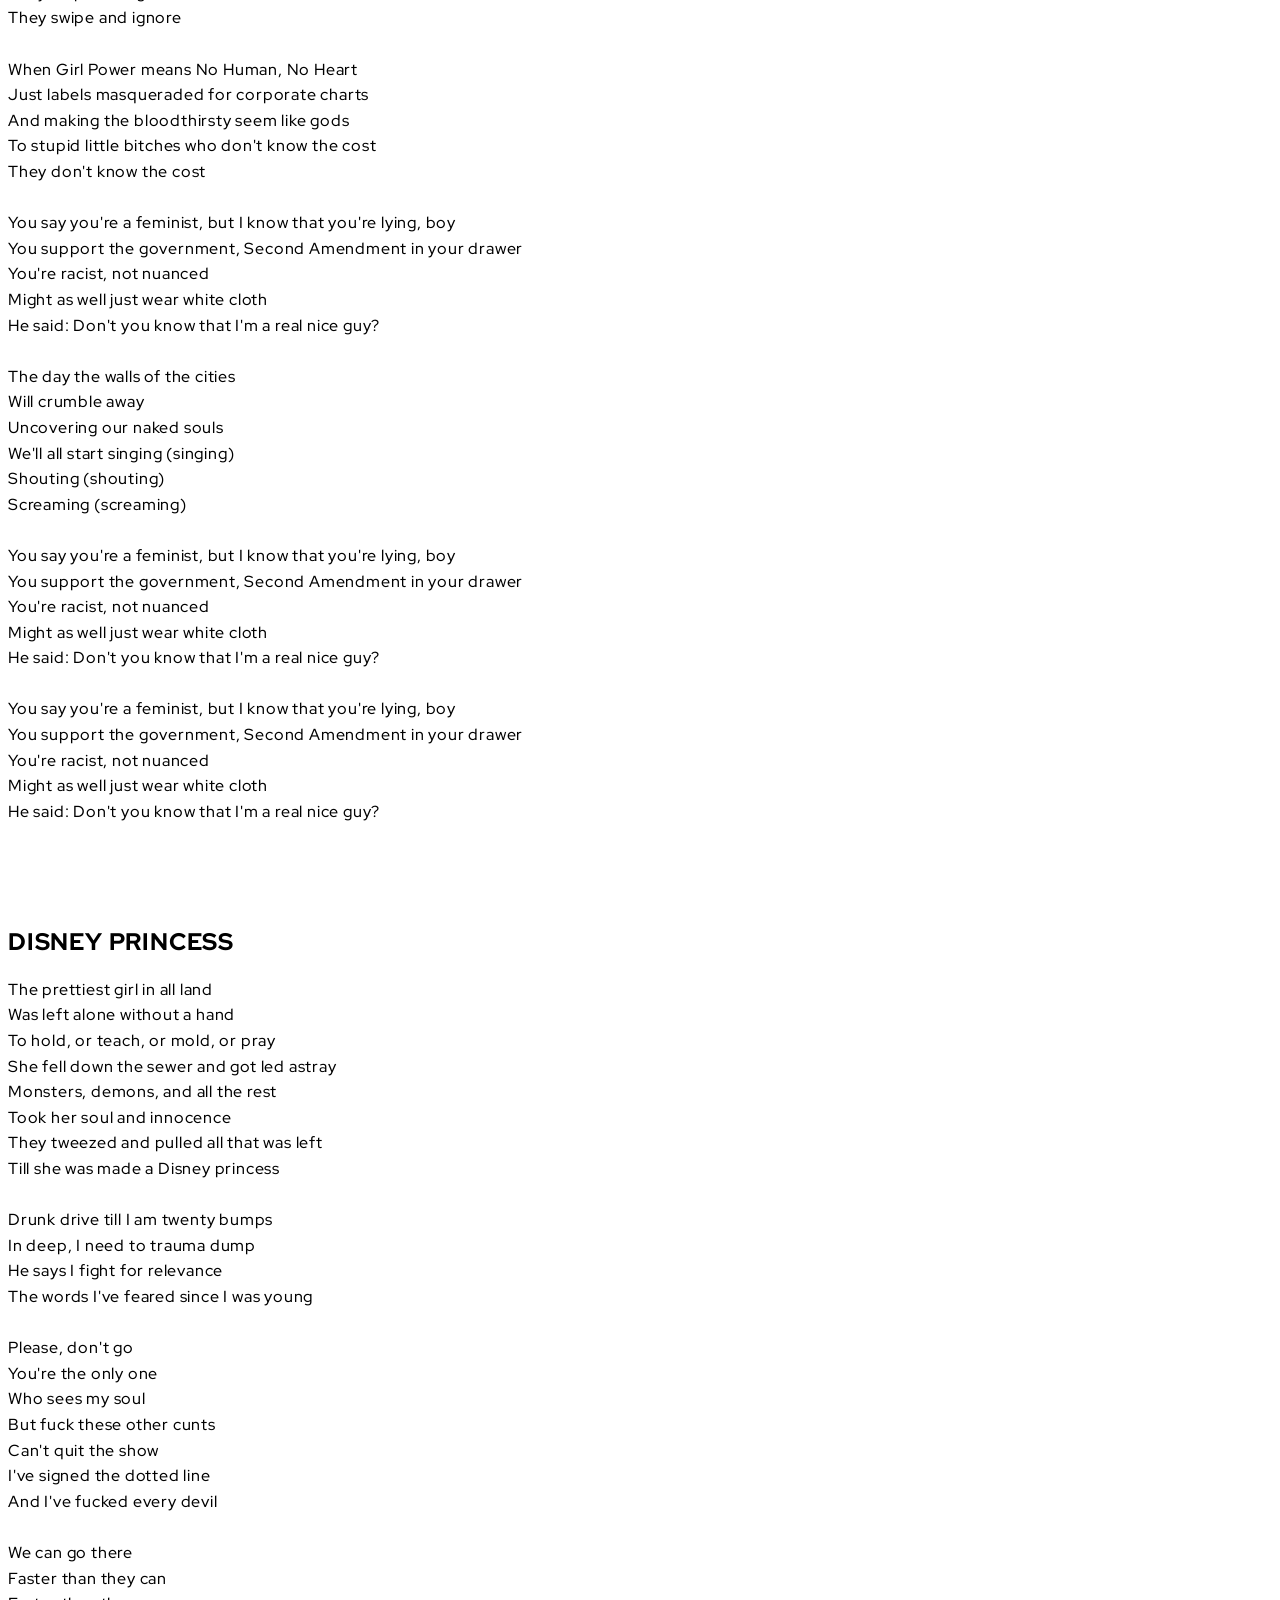
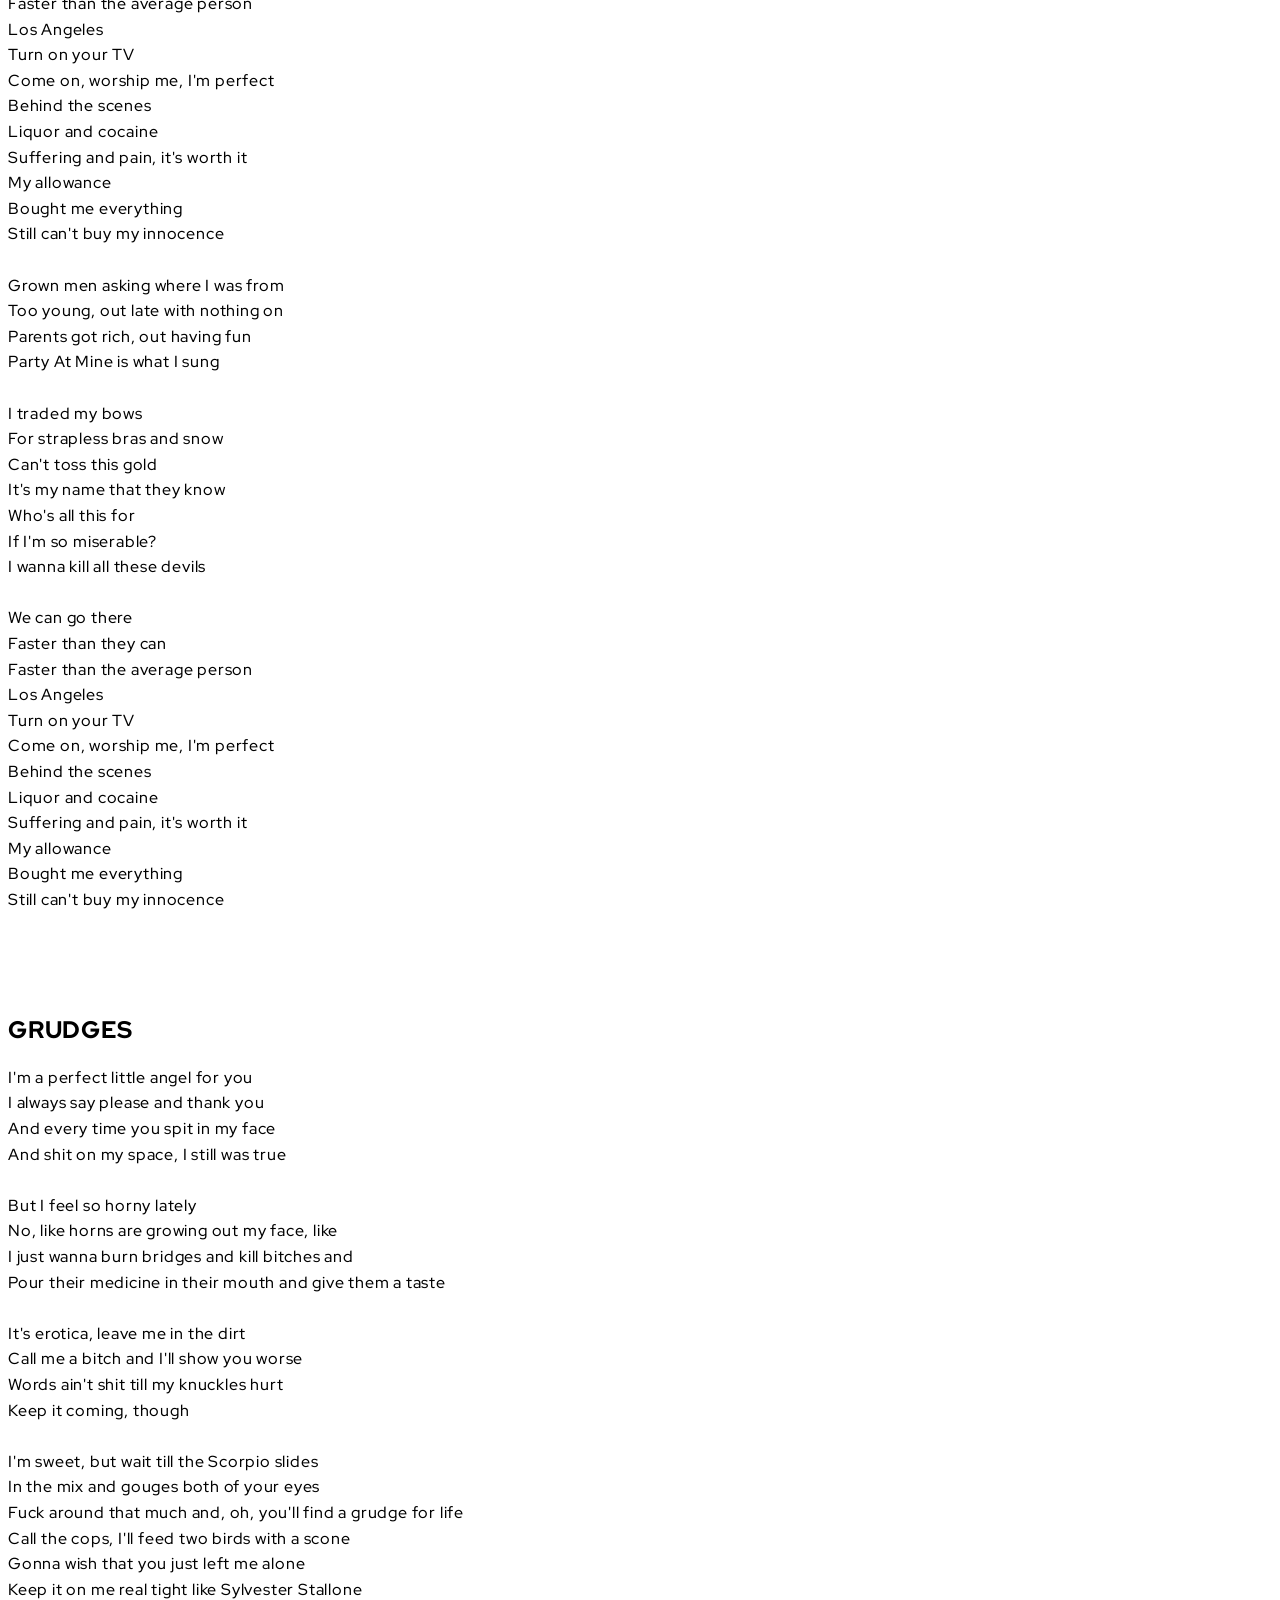
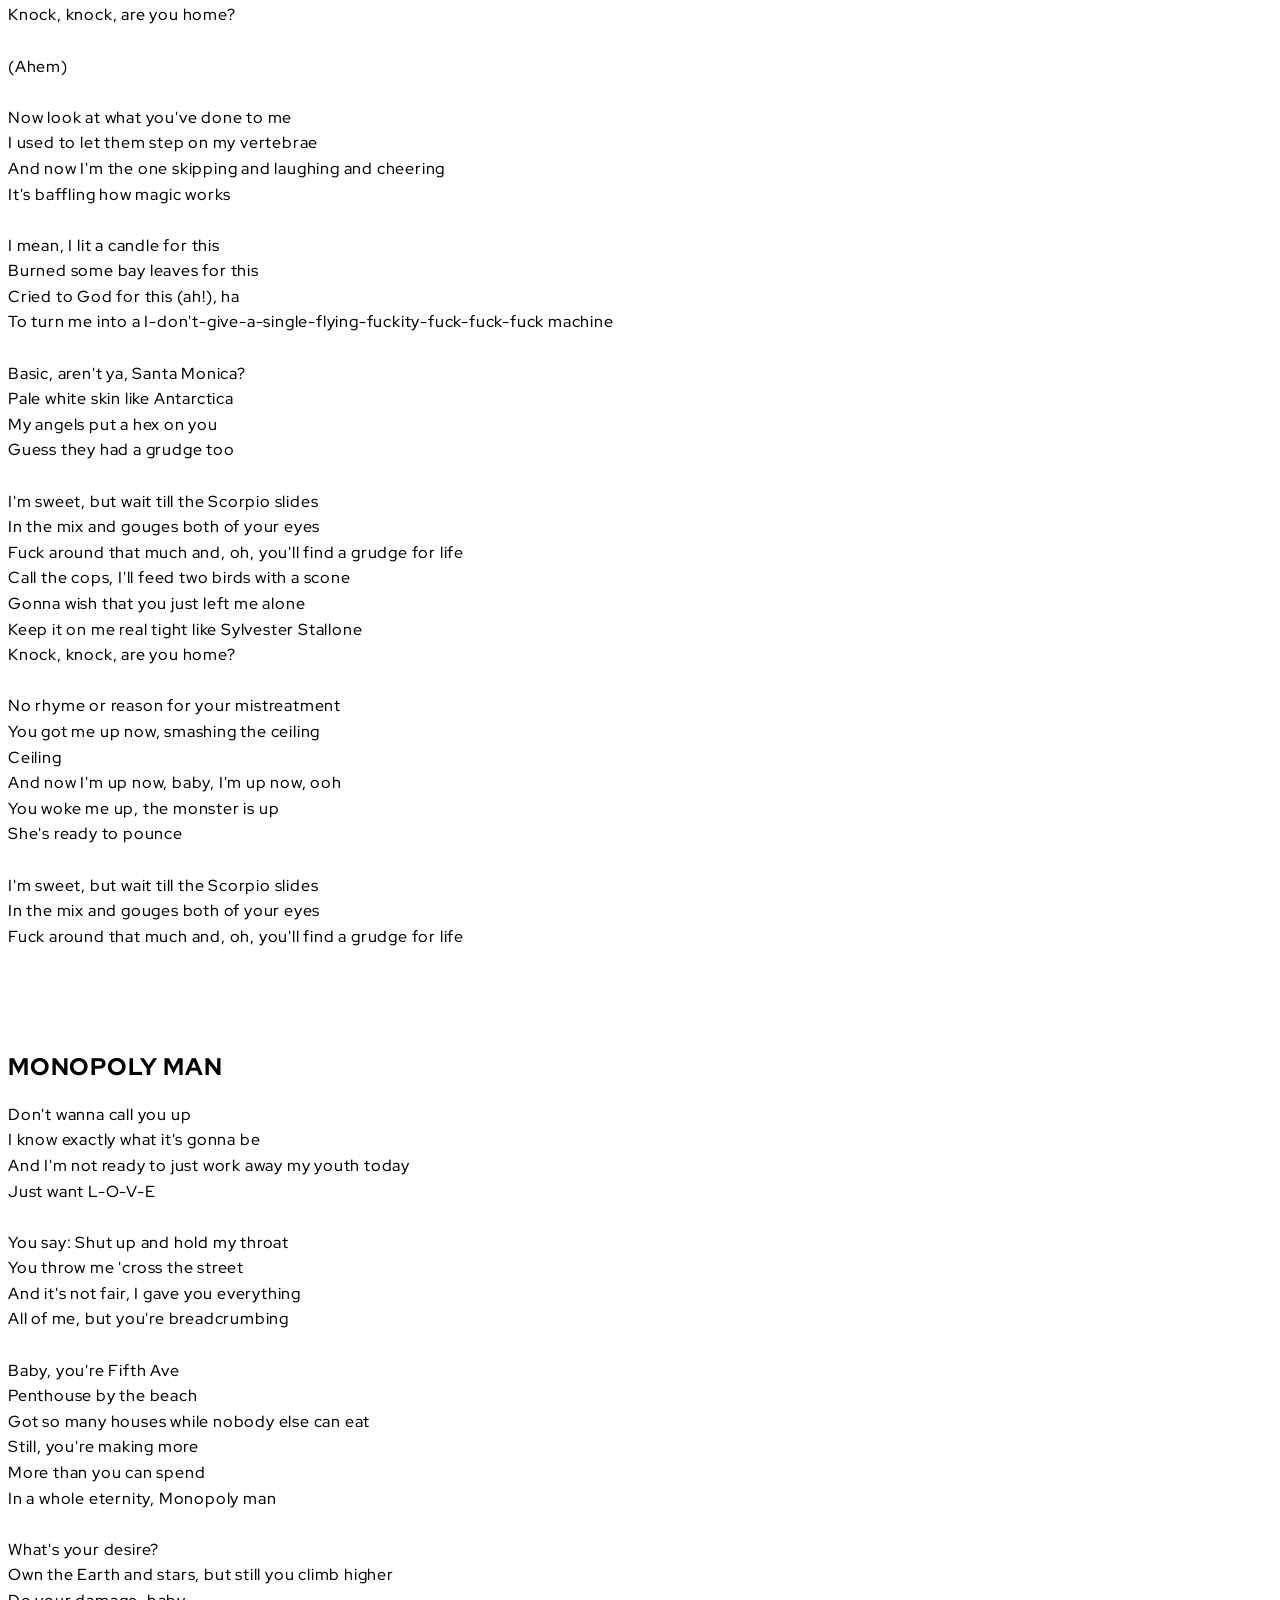
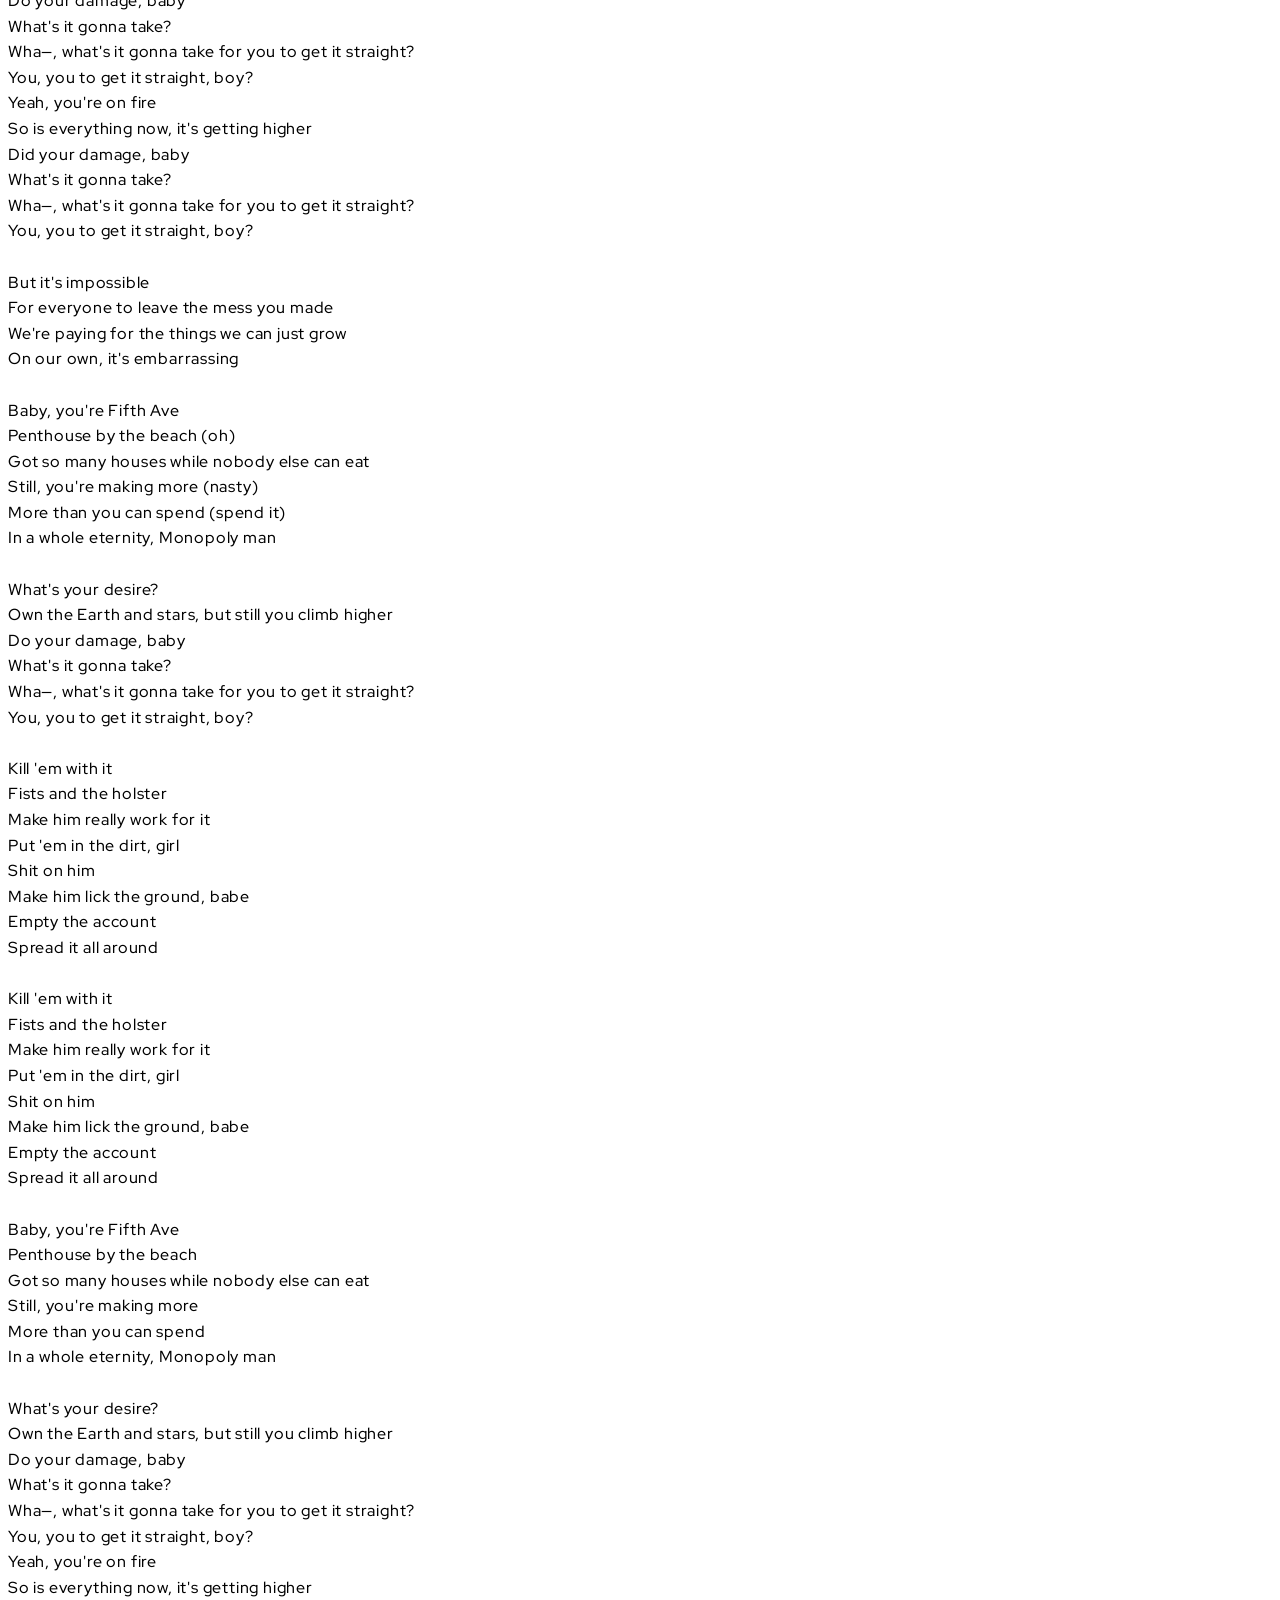
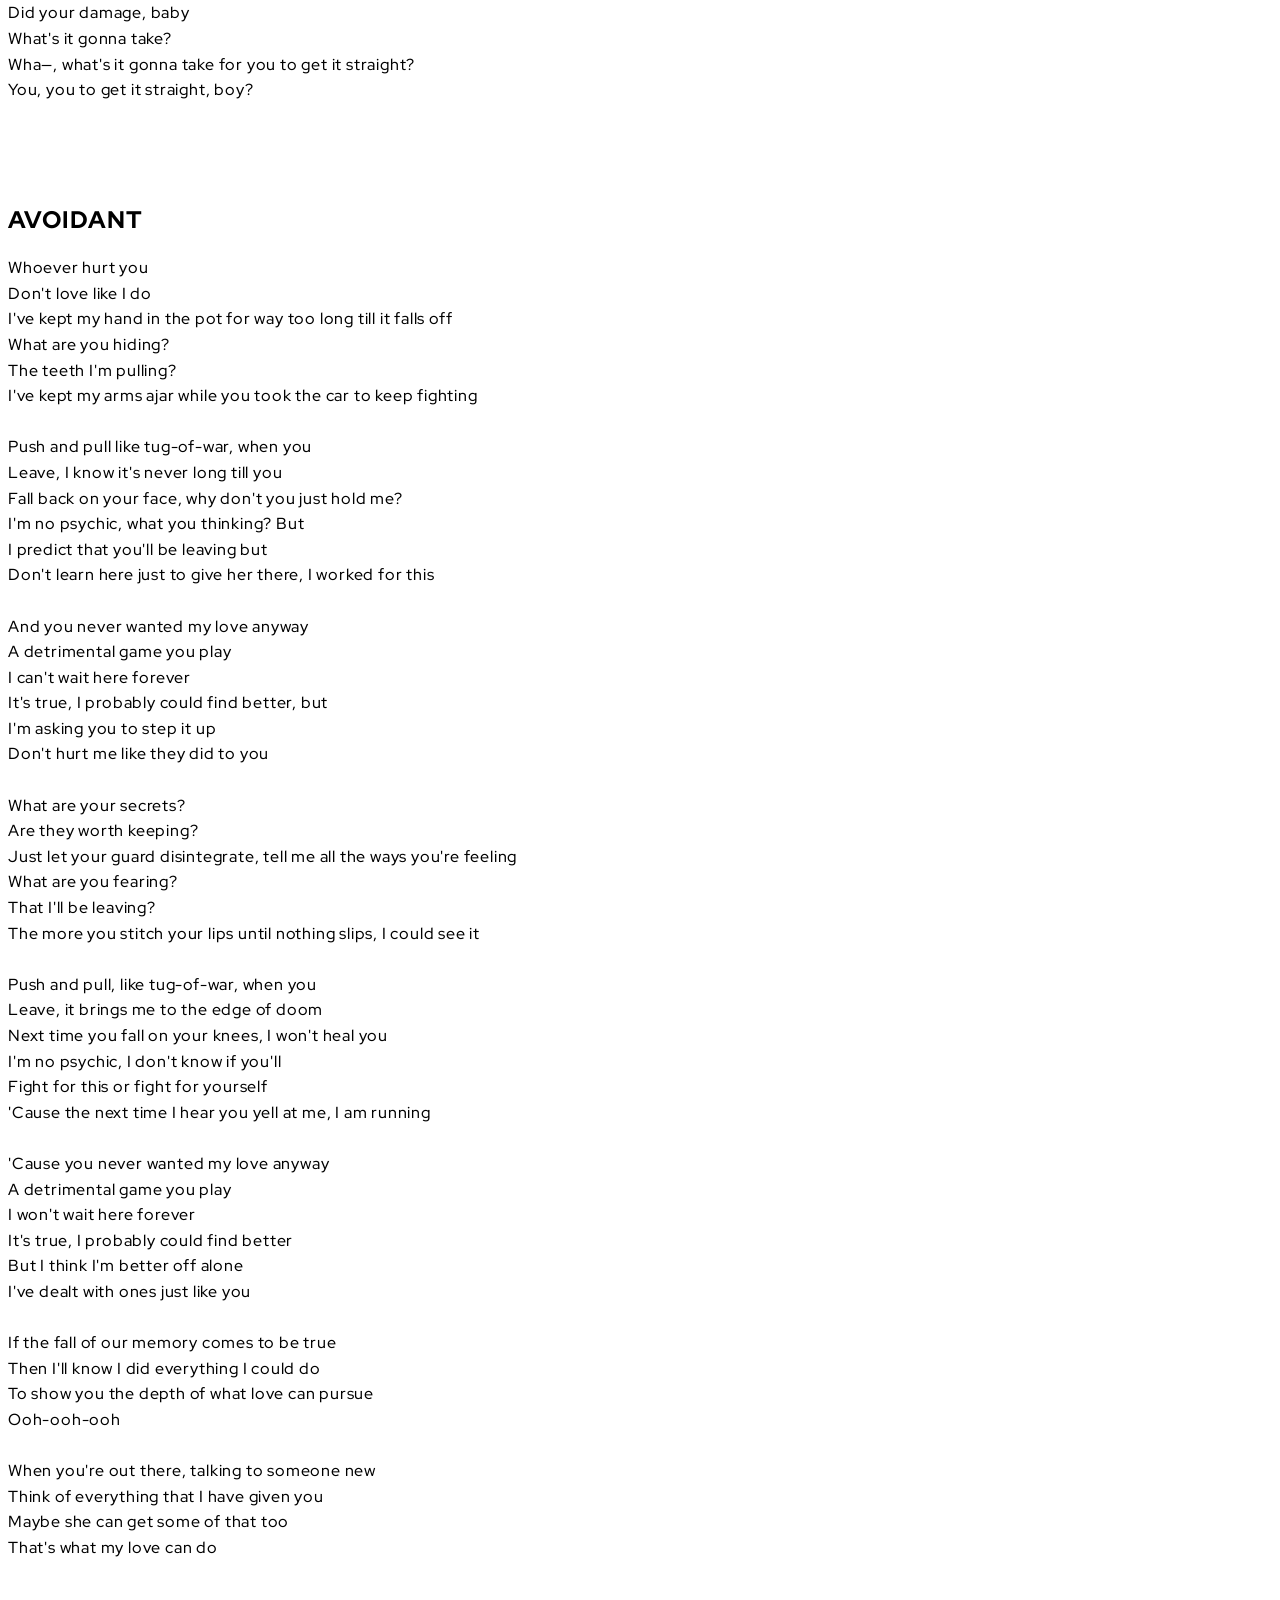
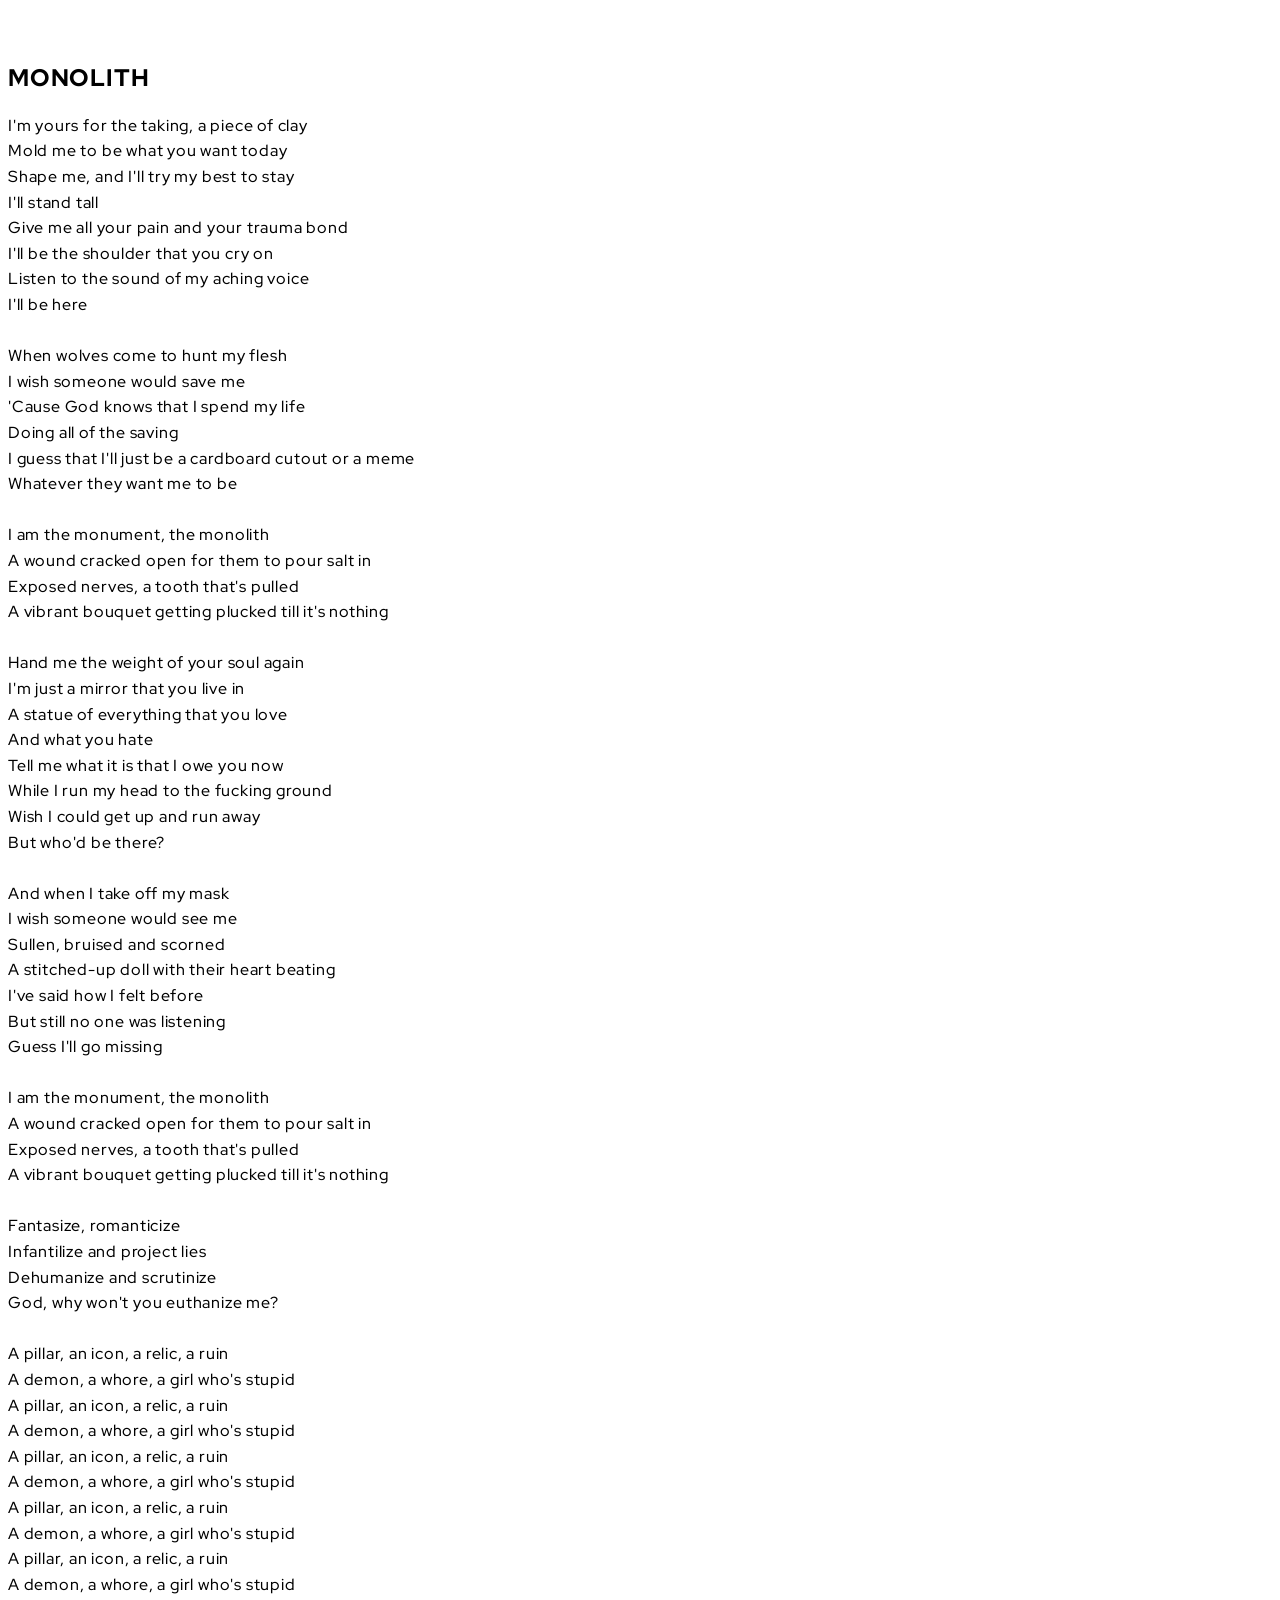
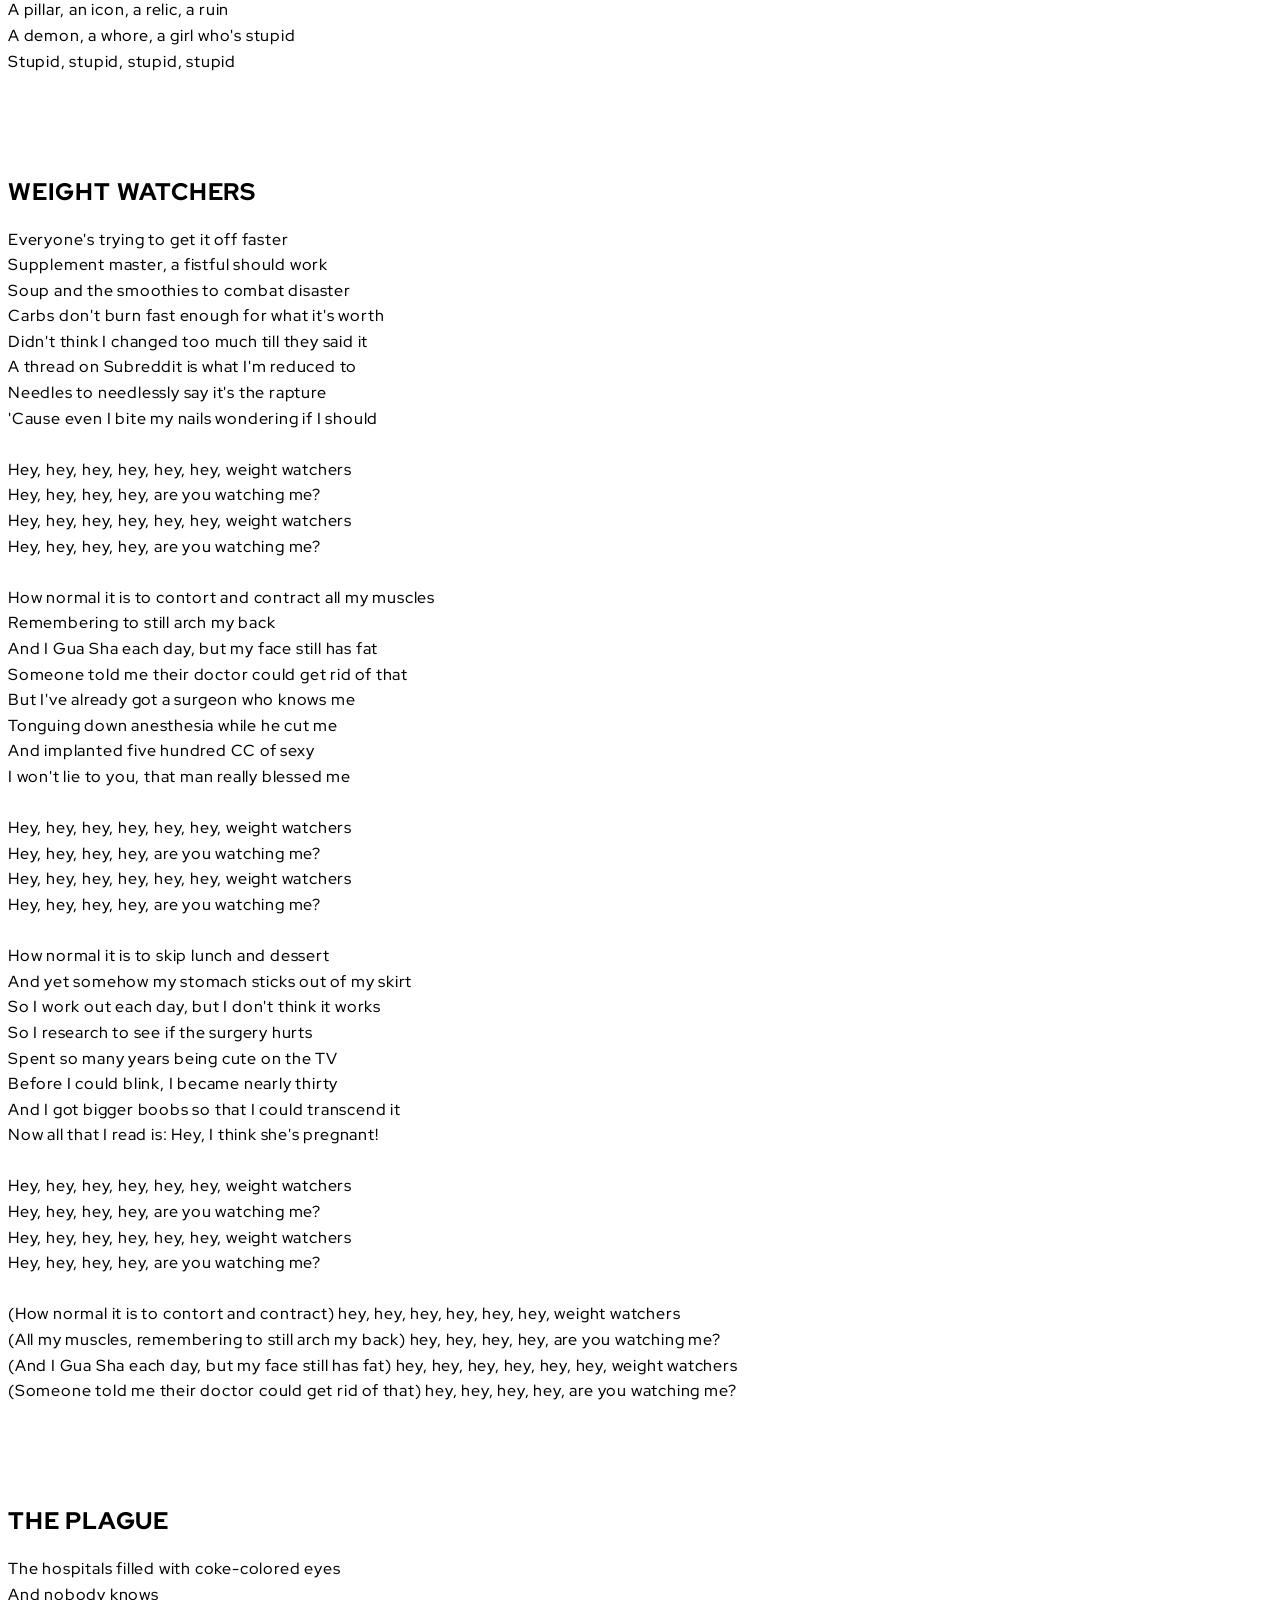
==== commit 3f4af330: "update v1.02" ====
--- a/HADES/index.html
+++ b/HADES/index.html
@@ -20,6 +20,7 @@
     <link href="https://fonts.googleapis.com/css2?family=Red+Hat+Display:ital,wght@0,300..900;1,300..900&display=swap" rel="stylesheet">
     
     <link rel="stylesheet" href="../style.css">
+    <link rel="stylesheet" href="../responsive.css">
 
     <link rel="icon" href="imagens/favicon.png" type="image/png">
     <link rel="icon" type="image/png" sizes="32x32" href="imagens/favicon.png">
@@ -40,6 +41,9 @@
 
     <!-- Conteúdo principal -->
     <main id="main">
+        
+        <a href="../">< VOLTAR</a>
+        
         <section id="start">
             <h1>HADES - HAPPY MUSIC!</h1>
             <p>Voce está vendo o albúm HADES by Melanie Martinez</p>
@@ -48,8 +52,9 @@
         
         <div class="menu-container">
                 <button id="menuBtn" onclick="menu1.hidden^=1">TRACKLIST</button>
-                <ol id="menu1" start="0" hidden>
-                    <a href="#start"><li>Início</li></a>
+                <ol id="menu1" start="-1" hidden>
+                    <a href="../"><li id="start">< VOLTAR</li></a>
+                    <a href="#start"><li id="start">Início</li></a>
                     <a href="#track-garbage-mm"><li>GARBAGE</li></a>
                     <a href="#track-isthisacult-mm"><li>IS THIS A CULT?</li></a>  
                     <a href="#track-possession-mm"><li>POSSESSION</li></a>
@@ -62,12 +67,12 @@
                     <a href="#track-weightwatches-mm"><li>WEIGHT WATCHES</li></a>  
                     <a href="#track-theplague-mm"><li>THE PLAGUE</li></a>
                     <a href="#track-batshitintelligence-mm"><li>BATSHIT INTELLIGENCE</li></a>
-                    <a href="#track--mm"><li></li></a>
-                    <a href="#track--mm"><li></li></a>  
-                    <a href="#track--mm"><li></li></a>
-                    <a href="#track--mm"><li></li></a>  
-                    <a href="#track--mm"><li></li></a>
-                    <a href="#track--mm"><li></li></a>                                                                              
+                    <a href="#track-gutter-mm"><li>GUTTER</li></a>
+                    <a href="#track-uncannyvalley-mm"><li>UNCANNY VALLEY</li></a>  
+                    <a href="#track-thevatican-mm"><li>THE VATICAN</li></a>
+                    <a href="#track-hellsfrontporch-mm"><li>HELL'S FRONT PORCH</li></a>  
+                    <a href="#track-chatroom-mm"><li>CHATROOM</li></a>
+                    <a href="#track-thelasttwopeopleonearth-mm"><li>THE LAST TWO PEOPLE ON EARTH</li></a>                                                                              
                 </ol>
             </div>
 
@@ -78,8 +83,14 @@
                 const btn = document.getElementById("menuBtn");
                   const menu = document.getElementById("menu1");
                 
+                // Fecha o menu ao clicar fora
+                
+                  document.addEventListener("click", (e) => {
+                    if (!menu.hidden && !menu.contains(e.target) && e.target !== btn) {
+                      menu.hidden = true;
+                    }
                   
-                  
+                  });
                   
             </script>
             <!-- // Fecha o menu ao clicar fora
@@ -770,6 +781,509 @@
 Nuclear war will take us next
 Oh, the plague, it took my—                
             </pre>
+        </section>
+        
+        <section class="track-section" id="track-batshitintelligence-mm">
+            <h2 class="track-title">BATSHIT INTELLIGENCE</h2>
+            <pre>
+Parasite man, what is your plan?
+Claim you're the highest intelligence
+Twist with your teeth, meaty and raw
+Tell me now, who is the savage here?
+
+And if I could have a moment with you
+I'd throw all your limbs down a laundry chute
+It wouldn't be cruel, just what you accrued
+Pressure, it boils till smoke ensues
+
+Rent is high and the taxes due
+On a floating rock, burning avenues
+Where's the alien who can save us now?
+Mother Nature screams, death is guaranteed
+I'll say it again
+Burning away, woah
+Falling away, whoa
+Dying away, whoa
+I'll say it again
+Burning away, woah
+Falling away, whoa
+Dying away, whoa
+I'll say it again
+
+Heed to the warning
+Feed them the potion
+Wise are the tortured
+Trees by the ocean
+Keep your emotion
+Lead with devotion
+Kill the oppressor
+Drunk on corruption
+
+Bacteria, propaganda
+Lightning devices, designer drugs
+Breeding the youth, workers to foes
+If anyone questions the status quo
+
+Their bunkers and the war is what we work for
+Our feelings are numb and our pockets poor
+And competition, it doesn't exist
+They made it all up so we don't resist
+
+Rent is high and the taxes due
+On a floating rock, burning avenues
+Where's the alien who can save us now?
+Mother Nature screams, death is guaranteed
+I'll say it again
+Burning away, whoa
+Falling away, whoa
+Dying away, whoa
+I'll say it again
+Burning away, whoa
+Falling away, whoa
+Dying away, whoa
+I'll say it again
+
+Heed to the warning
+Feed them the potion
+Wise are the tortured
+Trees by the ocean
+Keep your emotion
+Lead with devotion
+Kill the oppressor
+Drunk on corruption
+
+Rent is high and the taxes due
+On a floating rock, burning avenues
+Where's the alien who can save us now?
+Mother Nature screams, death is guaranteed
+I'll say it again
+Burning away, whoa
+Falling away, whoa
+Dying away, whoa
+I'll say it again
+Burning away, whoa
+Falling away, whoa
+Dying away, whoa
+I'll say it again
+
+Heed to the warning
+Feed them the potion
+Wise are the tortured
+Trees by the ocean
+Keep your emotion
+Lead with devotion
+Kill the oppressor
+Drunk on corruption
+
+(Arrests today after a confrontation over the clearing of a homeless encampment)
+(We just saw the city arrest homeless people and throw all their stuff away)
+(The Sanitation Department just finished up clearing out people who had been living on the street here—)            
+            </pre>
+        </section> 
+        
+        <section class="track-section" id="track-gutter-mm">
+            <h2 class="track-title">GUTTER</h2>
+            <pre>
+One by one, the houses get stolen by corporate erosion
+Winters come with nowhere to hide out, don't sleep 'cause they'll find out
+Nobody ever thinks they'll end up broken till they're out there frozen
+Screaming: They're crazy, till you're the one begging for food for your baby
+
+You don't see the pain, see the harm
+See the carvings on their arm
+See the truth, see the lives
+See the severed family ties
+See the town where they reside
+Money don't fall out from the sky
+See the child, they have a mother
+You just throw them in the gutter
+
+No one's safe, the powers that be are so sick and deranged
+Clean the streets, they lock them in jail and make them work for free
+Nobody ever talks to their neighbour till they need a favor
+Come to the forest and build your community, don't get immune to this
+
+Don't see the pain, see the harm
+See the carvings on their arm
+See the truth, see the lives
+See the severed family ties
+See the town where they reside
+Money don't fall out from the sky
+See the child, they have a mother
+You just throw them in the gutter
+
+If everything's said and done and you're around, I'ma run
+I'd rather die than be near you
+Evil is as evil does, y'all can just go get fucked
+We'll be haunting you, haunting
+Haunting you, haunting you
+
+Don't see the pain, see the harm
+See the carving on their arm
+See the truth, see the lives
+See the severed family ties
+See the town where they reside
+Money don't fall out from the sky
+See the child, they have a mother
+You just throw them in the gutter
+
+(Gutter)
+(They'll end up broken till they're out there frozen)             
+            </pre>
+        </section> 
+        
+        <section class="track-section" id="track-uncannyvalley-mm">
+            <h2 class="track-title">UNCANNY VALLEY</h2>
+            <pre>
+Golden skin and cherry cheeks
+Some etched out abs and toned obliques
+I'm scrolling through a mess in my mind
+Crawling out the fucking mud
+I work so hard, never enough
+My body will never be your dime
+
+So please don't tell me what I owe
+Trends, they come and go
+But humans have their flaws
+Ah, beauty comes in every form
+Baby, there ain't no norm
+I'm not a blow-up doll
+
+Is that what you want?
+Uncanny valley, hot
+Never enough, give you all my love
+Ass ain't fat enough
+What the fuck? Am I out of luck?
+Uncanny valley, hot
+Never enough, give you all my love
+Never good enough
+
+Summer language we're all learning
+No one's gonna see me coming
+Finally, I will shine this time
+Laying out in my bikini, Bahamas
+I'm oiled, steamy
+Your boyfriend liked my pic this time
+
+But please don't tell me what I owe
+Trends, they come and go
+But humans have their flaws
+Ah, beauty comes in every form
+Baby, there ain't no norm
+I'm not a blow-up doll
+
+Is that what you want?
+Uncanny valley, hot
+Never enough, give you all my love
+Ass ain't fat enough
+What the fuck? Am I out of luck?
+Uncanny valley, hot
+Never enough, give you all my love
+Never good enough
+
+Is that what you want?
+Uncanny valley, hot
+Never enough, give you all my love
+Ass ain't fat enough
+What the fuck? Am I out of luck?
+Uncanny valley, hot
+Never enough, give you all my love
+Never good enough             
+            </pre>
+        </section> 
+        
+        <section class="track-section" id="track-thevatican-mm">
+            <h2 class="track-title">THE VATICAN</h2>
+            <pre>
+(Fall on your knees)
+(Get you hot)
+(Worship me)
+(Like the Vatican)
+
+Many men decorate their necks with nooses if they don't uphold supremacy
+Lose their job, kill their wife, those things come 'round in two, it's quite insane, embarrassing
+Money, power, got its chokehold on humanity
+Nothing gives these motherfuckers quite a boner like religion
+Catholic, Christian, kissing Jesus, licking AR-15s
+
+It's so homoerotic (it's so homoerotic)
+The way you pray to men (the way you pray to men)
+And treat your women (and treat your women)
+Like a Leviathan (like a Leviathan)
+Come out the closet (come out the closet)
+Sip my holy water (sip my holy water)
+Pray to this pussy (pray to this pussy)
+Confess your sins
+
+Fa-a-all on your knee-knee-knees
+Get you hot, hot, hot
+Worship me like the Vatican
+Fa-a-all on your knee-knee-knees
+Get you hot, hot, hot
+Worship me like the Vatican
+
+Bet the Pope looks so enticing, tantalizing, with the secrets that he must keep in
+Bet those robes they wear make you feel kinda freaky, well, too bad, they are all celibate
+It's no wonder all the scandals are involving hurting little boys (boys)
+If y'all just fucked each other, did some poppers, you'd see God and finally rejoice
+
+It's so homoerotic (it's so homoerotic)
+The way you pray to men (the way you pray to men)
+And treat your women (and treat your women)
+Like a Leviathan (like a Leviathan)
+Come out the closet (come out the closet)
+Sip my holy water (sip my holy water)
+Pray to this pussy (pray to this pussy)
+Confess your sins
+
+Fa-a-all on your knee-knee-knees
+Get you hot, hot, hot
+Worship me like the Vatican
+Fa-a-all on your knee-knee-knees
+Get you hot, hot, hot
+Worship me like the Vatican
+
+Don't repress yourself, express yourself
+Scream: Jesus, baby, you're hot as hell
+Mary don't quite make it swell
+But my white God fucks me real well
+Don't repress yourself, express yourself
+Scream: Jesus, baby, you're hot as hell
+Mary don't quite make it swell
+But my white God fucks me real well
+
+Fa-a-all on your knee-knee-knees
+Get you hot, hot, hot
+Worship me like the Vatican
+Fa-a-all on your knee-knee-knees
+Get you hot, hot, hot
+Worship me like the Vatican
+
+Fall on your knees
+Get you hot
+Worship me like the Vatican
+
+En el nombre del Padre
+Y del Hijo
+Y del Espíritu Santo             
+            </pre>
+        </section> 
+        
+        <section class="track-section" id="track-hellsfrontporch-mm">
+            <h2 class="track-title">HELL'S FRONT PORCH</h2>
+            <pre>
+Are we really havin' fun?
+The water we once swam in turnin' grey from all the oil spillin', baby
+Smog is seepin' in our lungs
+Wish it could get me high, 'cause if it did, then I could justify it
+
+If the summer once brought us paradise
+Drinkin' poison till we're sponges
+Kick our feet up to the Sun
+It's not so easy to get back to what it was
+Every AC here is broken, overheated, eyes are rollin', rollin'
+
+Ah-ah, ah-ah-ah-ah-ah-ah-ah-ah
+Ah-ah, ah-ah-ah-ah-ah-ah-ah-ah
+Fuckin' sweatin', dancin' on hell's front porch, baby
+Ah-ah, ah-ah-ah-ah-ah-ah-ah-ah
+Ah-ah, ah-ah-ah-ah-ah-ah-ah-ah
+Movin', drippin', meltin' on hell's front porch, baby
+
+Where have all the seasons gone?
+Evacuatin' from a fire after fire, it's not fire season
+All the animals are runnin'
+The birds are swirlin', warnin' us that we are next to be extinct
+
+And if the summer once brought us paradise
+Drinkin' poison till we're sponges
+Kick our feet up to the Sun
+It's not so easy to get back to what it was (what it was)
+Every AC here is broken, overheated, eyes are rollin', rollin'
+
+Ah-ah, ah-ah-ah-ah-ah-ah-ah-ah
+Ah-ah, ah-ah-ah-ah-ah-ah-ah-ah
+Fuckin' sweatin', dancin' on hell's front porch, baby
+Ah-ah, ah-ah-ah-ah-ah-ah-ah-ah
+Ah-ah, ah-ah-ah-ah-ah-ah-ah-ah
+Movin', drippin', meltin' on hell's front porch, baby
+
+Ah-ah, ah-ah-ah-ah-ah-ah-ah-ah
+Ah-ah, ah-ah-ah-ah-ah-ah-ah-ah
+Can somebody save us from this nightmare, baby?
+Ah-oh, ah-ah, ah-ah-ah-ah-ah-ah-ah-ah
+Ah-ah, ah-ah-ah-ah-ah-ah-ah-ah
+Fuckin' sweatin', dancin' on hell's front porch, baby
+
+I wanna kiss you just in case we die, the Earth is gettin' fucked
+She wants to spit us out for breakfast and then eat us up for lunch
+'Cause we're all a bunch of parasites just drillin' on her turf
+Baby, kiss me while we're both alive before we turn to dirt, sing it
+
+Ah-ah, ah-ah-ah-ah-ah-ah-ah-ah
+Ah-ah, ah-ah-ah-ah-ah-ah-ah-ah
+Fuckin' sweatin', dancin' on hell's front porch, baby
+Ah-ah, ah-ah-ah-ah-ah-ah-ah-ah
+Ah-ah, ah-ah-ah-ah-ah-ah-ah-ah
+Movin', drippin', meltin' on hell's front porch, baby
+
+Ah-ah, ah-ah-ah-ah-ah-ah-ah-ah
+Ah-ah, ah-ah-ah-ah-ah-ah-ah-ah
+Can somebody save us from this nightmare, baby?
+Ah-oh, ah-ah, ah-ah-ah-ah-ah-ah-ah-ah
+Ah-ah, ah-ah-ah-ah-ah-ah-ah-ah
+Fuckin' sweatin', dancin' on hell's front porch, baby
+
+(You've got mail)             
+            </pre>
+        </section> 
+        
+        <section class="track-section" id="track-chatroom-mm">
+            <h2 class="track-title">CHATROOM</h2>
+            <pre>
+(Dude, this fucking person keeps sendin' me death threats)
+(They're sayin' that I'm ugly as fuck and my music is shit)
+(And that I should just kill myself)
+
+Is it my dress or shoes?
+Is it the makeup on my skin?
+What can I change for you?
+What would you prefer I was in?
+
+Or is it worse? Mm-hm
+Is it something I can't fix?
+Whatever it is, mm-hm
+You seem so obsessed with it
+
+(What did I even do to them?)
+(I'm just minding my own business)
+(I don't know why that pisses them off so much)
+
+Is it the way I know
+Exactly who I am?
+Is it my blazing glow
+That makes you feel so small and dim?
+
+Nothing will stop you
+It doesn't matter what I do
+You'll never change, in your old age
+You'll be hating yourself too
+I could've fit the mold you made
+And took what you done threw
+Still, I could never make you love you
+
+Chatroom
+Who even are you? What's in it for you?
+No clue
+What you even look like, your profile's a cartoon
+Fuck you too
+I say when I'm angered, but it doesn't matter
+Chatroom (chatroom)
+You're not unique, there are hundreds just like you
+
+(I can't tell if this is a bot)
+(A forty-five-year-old incel)
+(Or a ten-year-old on their mom's iPad)
+
+Think it's the way you choose
+Every vowel methodically
+In the cafe, you spew
+Your lukewarm takes at me
+
+Is that the way you feel
+About your own sad life?
+Project your pain outward
+Aspiring to be a knife
+What a life!
+
+Nothing will stop you
+It doesn't matter what I do
+You'll never change, in your old age
+You'll be hating yourself too
+I could've fit the mold you made
+And took what you done threw
+Still, I could never make you love you
+
+(Ugh, I'm just gonna delete my account)
+
+Chatroom
+Who even are you? What's in it for you?
+No clue
+What you even look like, your profile's a cartoon
+Fuck (fuck) you too
+I say when I'm angered, but it doesn't matter
+Chatroom (chatroom)
+You're not unique, there are hundreds just like you
+
+When I stare out the window, crying
+It's 'cause you've made me hate my reflection
+In another reality, I could've loved myself
+I could've been myself
+But here I am, cramming all of your words
+Deep into my veins till it kills me
+
+Chatroom (chatroom)
+Who even are you? What's in it for you?
+No (no clue) clue
+What you even look like, your profile's a cartoon
+Fuck (fuck) you too
+I say when I'm angered, but it doesn't matter
+Chatroom (chatroom)
+You're not unique, there are hundreds just like you             
+            </pre>
+        </section> 
+        
+        <section class="track-section" id="track-thelasttwopeopleonearth-mm">
+            <h2 class="track-title">THE LAST TWO PEOPLE ON EARTH</h2>
+            <pre>
+I saw the news on TV
+Before the screen cut to all black
+I saw your face next to me
+We had a conjoined heart attack
+
+'Cause you're the only one, baby
+Who makes me wet like I'm waterboarded
+So deep it could kill me
+And right now, we could both afford it
+
+Everybody knows it, might as well come closer
+Heart to heart and sweaty, baby, everything's decaying
+Everybody's dying, you're the one I'm holding, explosions
+
+Fuck me like we're the last two people on Earth, Earth, Earth
+Fuck me like we're the last two people on Earth, Earth, Earth
+Fuck me like we're the last two people on—
+
+While everyone's out praying
+Your tongue in my mouth is my God
+Like pyromaniacs burning
+You are the flame that gets me off
+'Cause you're the only one, baby
+Who makes me hot like a volcano
+Catastrophic orgasm
+That can wipe out the whole nation
+
+Everybody knows it, might as well come closer
+Heart to heart and sweaty, baby, everything's decaying
+Everybody's dying, you're the one I'm holding, explosions
+
+Fuck me like we're the last two people on Earth, Earth, Earth
+Fuck me like we're the last two people on Earth, Earth, Earth
+Fuck me like we're the last two people on—
+
+Ooh-ooh-ooh
+The buildings are burning, my body is yearning
+Ooh-ooh-ooh
+Can we die together? And is there a heaven?
+
+Everybody knows it, others won't come closer
+Fuck me like we're the last two people on—
+Everybody's dying, you're the one I'm holding, explosions
+
+Fuck me like we're the last two people on Earth, Earth, Earth
+Fuck me like we're the last two people on Earth, Earth, Earth
+Fuck me like we're the last two people on—             
+            </pre>
         </section> 
         
     </main>
--- a/style.css
+++ b/style.css
@@ -2,6 +2,8 @@
    --bg-site: white; 
    --lined: black;
    --text-primary: black;
+   --bg-medium: hsl(0, 0%, 90%);
+   --light-gray: hsl(0, 0%, 90%);
 }
 
 h1, h2, h3, p, pre, button, ul, ol, li{
@@ -13,13 +15,43 @@
   font-weight: 800; /* 300 to 900 */
   font-style: normal;
 }
-p, pre, button, ul, ol, li{
+p, pre, button, ul, ol, li, footer, a{
   font-family: "Red Hat Display", sans-serif; 
   font-optical-sizing: auto;
   font-weight: 470; /* 300 to 900 */
   font-style: normal;
+  font-size:;
 }
 
+a, a:visited{
+    text-decoration: none;
+    color: var(--text-primary);
+}
+
+.album-link{
+    display: flex;
+    width: 200px;
+    flex-direction: column;
+    background: yello;
+
+}
+
+.album-link img{
+    width: 180px;
+    display: non;
+}
+.album-link img.em-breve{
+    opacity: 0.5;
+}
+
+nav.album{
+    background: re;
+    display: flex;
+    flex-direction: row;
+    gap: 40px;
+    padding: 40px 0;
+    overflow-y: auto;
+}
 
 .track-section{
     background-color: yello;
@@ -42,7 +74,7 @@
 
 .menu-container {
   position: fixed; /* referência pro menu */
-  top: 30px;
+  bottom: 30px;
   right: 30px;
   z-index: 999;
 }
@@ -57,7 +89,7 @@
 
 #menu1 {
   position: absolute; /* fica sobreposto, não empurra nada */
-  top: 120%; /* logo abaixo do botão */
+  bottom: 120%; /* logo abaixo do botão */
   right: 0;
   width: 300px;
   height: 70vh;
@@ -86,6 +118,17 @@
 }
 
 #menu1 li:hover{
-  background: darkgreen;
+  background: var(--light-gray);
 }
 
+#menu1 li#start {
+  list-style: none;
+}
+
+a {
+    text-decoration: underline 0.9px solid hsl(0, 0%, 50%, 0.4);  
+    text-underline-offset: 5px;
+}
+
+
+    
--- a/responsive.css
+++ b/responsive.css
@@ -0,0 +1,8 @@
+/*Tela de Celular*/
+@media screen and (max-width: 425px) {
+
+p, pre, button, ul, ol, li, footer, a{
+    font-size: 1.3rem;
+}
+
+}
